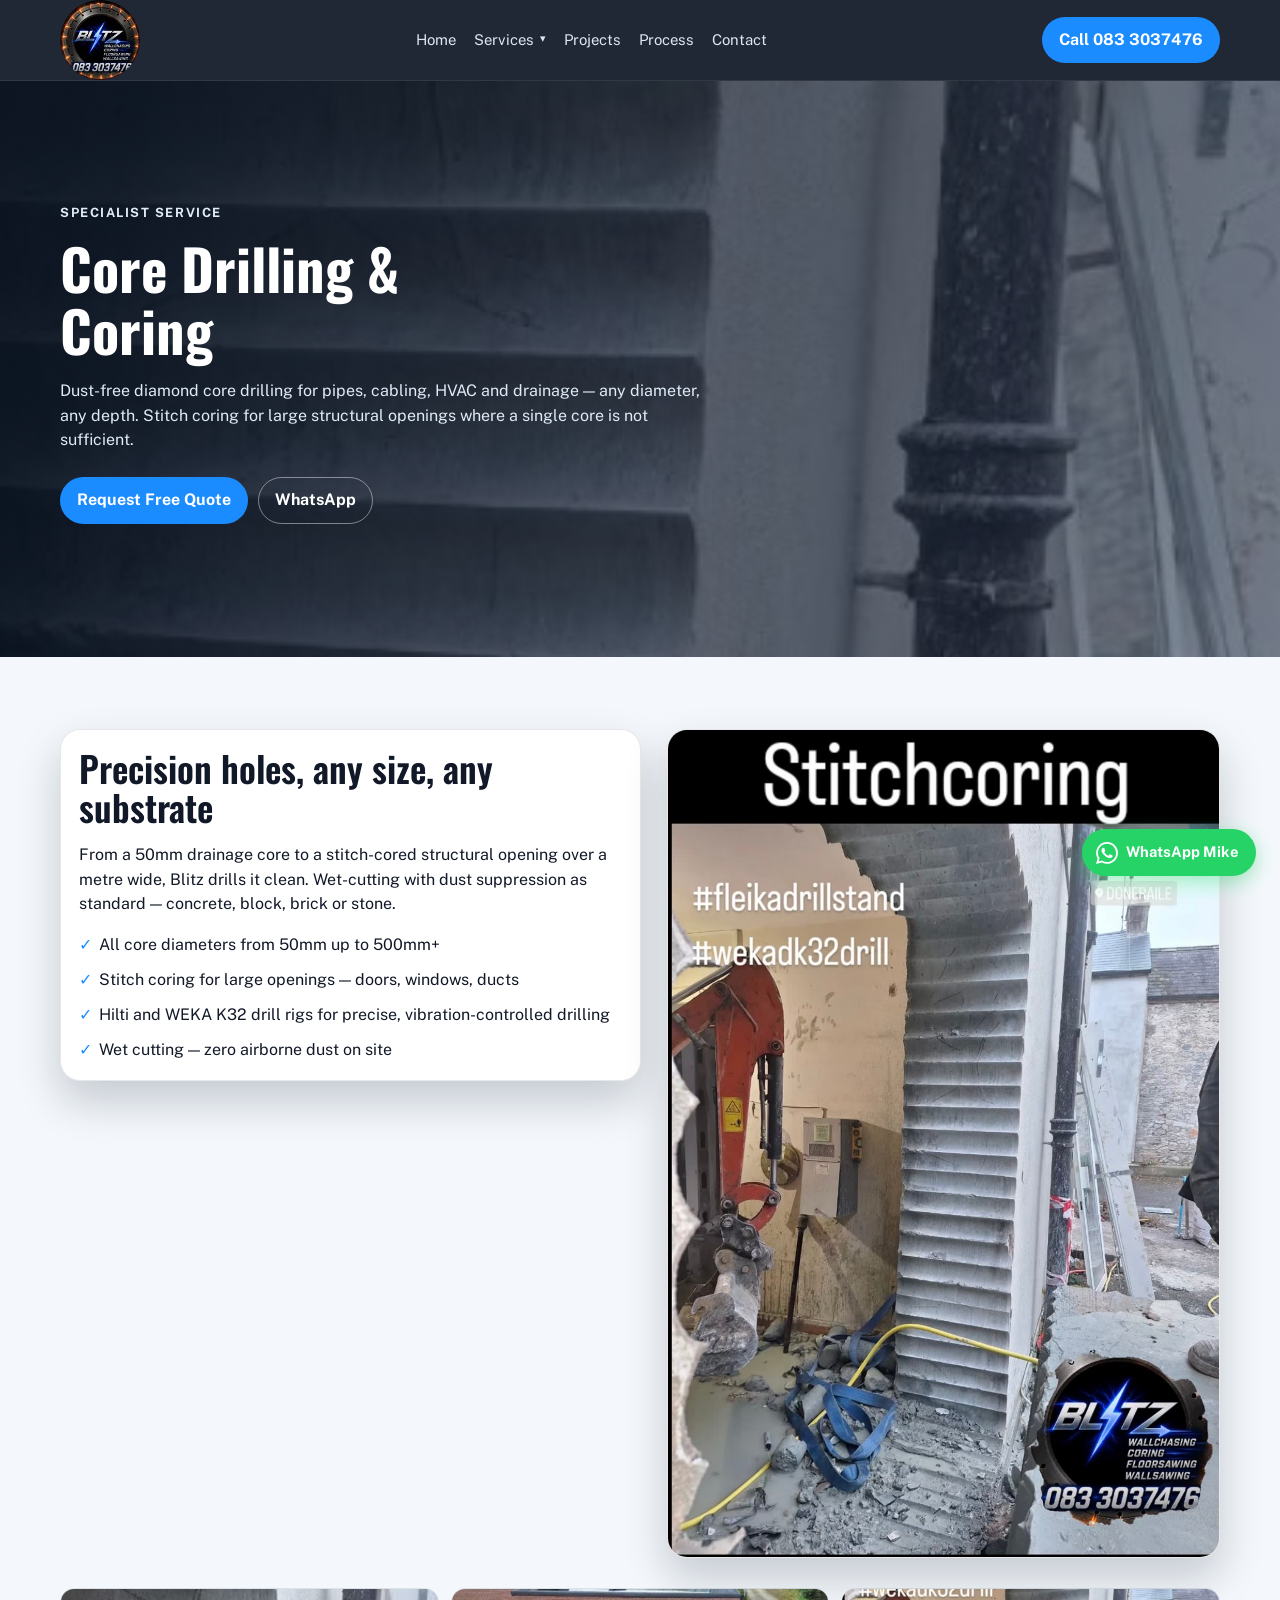
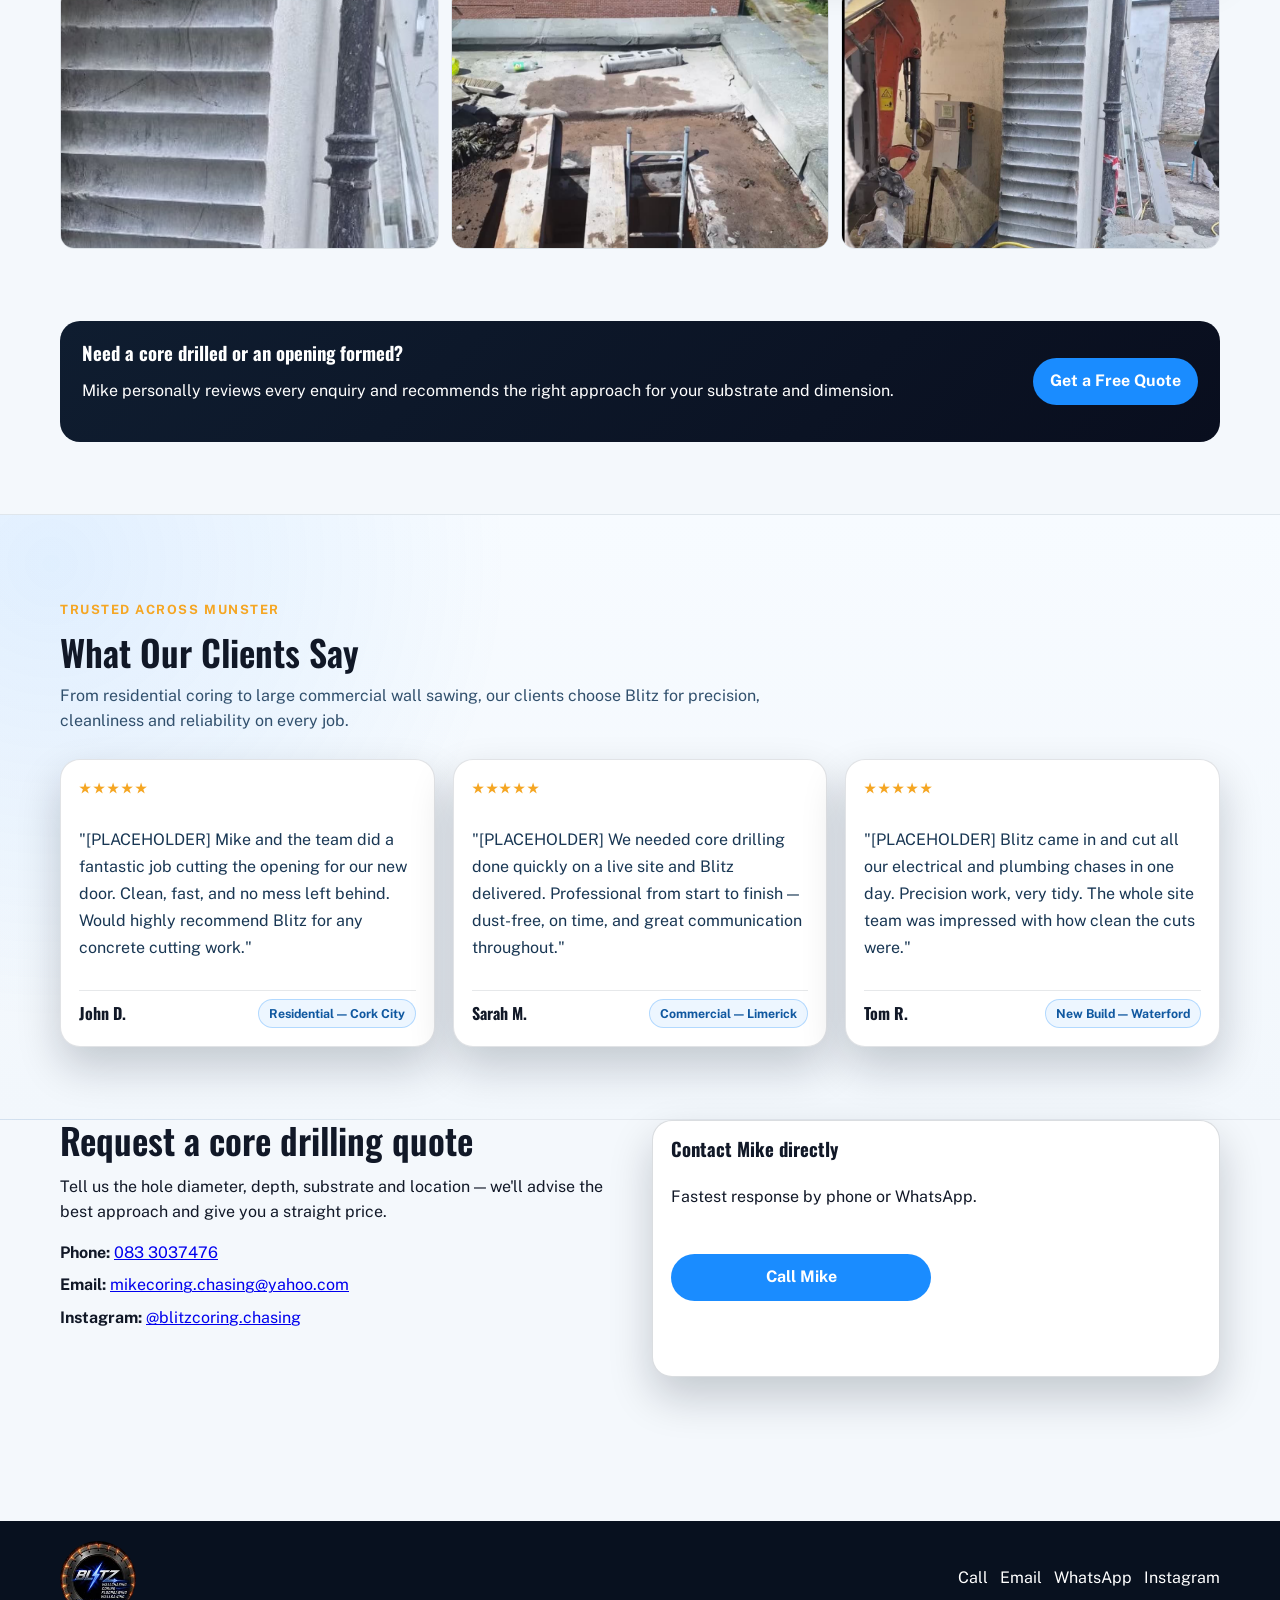
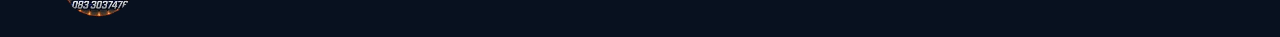
==== core-drilling.html @ 085ef165 "BlitzCutNCore — compressed media, no LFS - Removed 110 unused/DPH media files (both DPH videos, all " ====
<!doctype html>
<html lang="en">
<head>
  <meta charset="UTF-8">
  <meta name="viewport" content="width=device-width, initial-scale=1.0">
  <title>Core Drilling &amp; Coring | Blitz Cut n Core, Munster</title>
  <meta name="description" content="Dust-free diamond core drilling and stitch coring across Munster. Holes for pipes, cabling, HVAC and drainage — all diameters. Call Blitz: 083 3037476.">
  <meta name="theme-color" content="#111827">
  <link rel="preconnect" href="https://fonts.googleapis.com">
  <link rel="preconnect" href="https://fonts.gstatic.com" crossorigin>
  <link href="https://fonts.googleapis.com/css2?family=Oswald:wght@400;500;600;700&family=Public+Sans:wght@300;400;500;600;700&display=swap" rel="stylesheet">
  <link rel="icon" type="image/png" href="assets/media/blitz-favicon.png">
  <link rel="stylesheet" href="service-pages.css">
</head>
<body>
  <header class="site-header">
    <div class="container nav-wrap">
      <a class="brand" href="index.html" aria-label="Blitz Cut n Core home">
        <img class="brand-logo" src="assets/media/blitzlogo.jpg" alt="Blitz Cut n Core" loading="eager" decoding="async">
      </a>
      <nav class="desktop-nav" id="main-navigation" aria-label="Primary">
        <a href="index.html">Home</a>
        <div class="menu-group">
          <a class="menu-parent" href="core-drilling.html">Services</a>
          <div class="mega-menu" aria-label="Service links">
            <a class="active" href="core-drilling.html">Core Drilling &amp; Coring</a>
            <a href="wall-chasing.html">Wall Chasing</a>
            <a href="wall-sawing.html">Wall Sawing</a>
            <a href="floor-sawing.html">Floor Sawing</a>
            <a href="structural-openings.html">Structural &amp; Skylight Openings</a>
          </div>
        </div>
        <a href="index.html#projects">Projects</a>
        <a href="index.html#process">Process</a>
        <a href="index.html#contact">Contact</a>
      </nav>
      <a class="btn btn-solid" href="tel:+353833037476">Call 083 3037476</a>
      <div class="mobile-header-actions" aria-label="Mobile quick actions">
        <a class="mobile-icon-btn" href="tel:+353833037476" aria-label="Call Blitz">Call</a>
        <a class="mobile-icon-btn wa" href="https://wa.me/353833037476" target="_blank" rel="noopener" aria-label="WhatsApp Blitz">Chat</a>
        <a class="mobile-icon-btn" href="https://www.instagram.com/blitzcoring.chasing/" target="_blank" rel="noopener" aria-label="Instagram">Insta</a>
        <button class="mobile-icon-btn menu mobile-menu-toggle js-mobile-menu-toggle" type="button" aria-expanded="false" aria-controls="main-navigation">Menu</button>
      </div>
    </div>
  </header>

  <section class="hero">
    <img src="assets/media/blitz-coring-card.jpg" alt="Stitch coring — large opening cut through exterior concrete wall, Doneraile" loading="eager">
    <div class="container hero-content">
      <p class="eyebrow">Specialist Service</p>
      <h1>Core Drilling &amp; Coring</h1>
      <p>Dust-free diamond core drilling for pipes, cabling, HVAC and drainage — any diameter, any depth. Stitch coring for large structural openings where a single core is not sufficient.</p>
      <div class="hero-actions">
        <a class="btn btn-solid" href="index.html#contact">Request Free Quote</a>
        <a class="btn btn-ghost" href="https://wa.me/353833037476" target="_blank" rel="noopener">WhatsApp</a>
      </div>
    </div>
  </section>

  <main class="section">
    <div class="container two-col reveal">
      <article class="card">
        <div class="card-body">
          <h2>Precision holes, any size, any substrate</h2>
          <p>From a 50mm drainage core to a stitch-cored structural opening over a metre wide, Blitz drills it clean. Wet-cutting with dust suppression as standard — concrete, block, brick or stone.</p>
          <ul class="bullets">
            <li>All core diameters from 50mm up to 500mm+</li>
            <li>Stitch coring for large openings — doors, windows, ducts</li>
            <li>Hilti and WEKA K32 drill rigs for precise, vibration-controlled drilling</li>
            <li>Wet cutting — zero airborne dust on site</li>
          </ul>
        </div>
      </article>
      <article class="card">
        <img src="assets/media/blitz-job-0614.jpg" alt="Stitch-cored opening in a thick exterior wall — Doneraile, Co. Cork" loading="lazy">
      </article>
    </div>

    <div class="container gallery-grid reveal" style="margin-top:30px;">
      <img src="assets/media/blitz-coring-card.jpg" alt="Serrated concrete face of a stitch-cored structural opening">
      <img src="assets/media/blitz-job-0615.jpg" alt="Flat roof coring preparation — skylight opening project, Cork">
      <img src="assets/media/blitz-job-0614.jpg" alt="Full view of stitch-cored wall opening, Doneraile">
    </div>

    <div class="container section">
      <div class="quote-band reveal">
        <div>
          <h3>Need a core drilled or an opening formed?</h3>
          <p>Mike personally reviews every enquiry and recommends the right approach for your substrate and dimension.</p>
        </div>
        <a class="btn btn-solid" href="index.html#contact">Get a Free Quote</a>
      </div>
    </div>

    <section class="section service-contact" id="service-contact">
      <div class="container contact-panel reveal">
        <div>
          <h2>Request a core drilling quote</h2>
          <p>Tell us the hole diameter, depth, substrate and location — we'll advise the best approach and give you a straight price.</p>
          <ul class="contact-list">
            <li><strong>Phone:</strong> <a href="tel:+353833037476">083 3037476</a></li>
            <li><strong>Email:</strong> <a href="mailto:mikecoring.chasing@yahoo.com">mikecoring.chasing@yahoo.com</a></li>
            <li><strong>Instagram:</strong> <a href="https://www.instagram.com/blitzcoring.chasing/" target="_blank" rel="noopener">@blitzcoring.chasing</a></li>
          </ul>
        </div>
        <article class="contact-form" aria-label="Contact options">
          <h3>Contact Mike directly</h3>
          <p>Fastest response by phone or WhatsApp.</p>
          <div class="contact-actions">
            <a class="btn btn-solid" href="tel:+353833037476">Call Mike</a>
            <a class="btn btn-ghost" href="mailto:mikecoring.chasing@yahoo.com">Email Blitz</a>
            <a class="btn btn-ghost" href="https://wa.me/353833037476" target="_blank" rel="noopener">WhatsApp</a>
            <a class="btn btn-ghost" href="https://www.instagram.com/blitzcoring.chasing/" target="_blank" rel="noopener">Instagram</a>
          </div>
        </article>
      </div>
    </section>
  </main>

  <footer class="site-footer">
    <div class="container footer-wrap">
      <a class="footer-brand" href="index.html" aria-label="Blitz Cut n Core home">
        <img src="assets/media/blitzlogo.jpg" alt="Blitz Cut n Core" loading="lazy" decoding="async">
      </a>
      <div class="footer-links">
        <a href="tel:+353833037476">Call</a>
        <a href="mailto:mikecoring.chasing@yahoo.com">Email</a>
        <a href="https://wa.me/353833037476" target="_blank" rel="noopener">WhatsApp</a>
        <a href="https://www.instagram.com/blitzcoring.chasing/" target="_blank" rel="noopener">Instagram</a>
      </div>
    </div>
  </footer>

  <a class="whatsapp-float" href="https://wa.me/353833037476" target="_blank" rel="noopener" aria-label="WhatsApp Blitz Cut n Core">
    <svg xmlns="http://www.w3.org/2000/svg" viewBox="0 0 24 24" fill="currentColor" aria-hidden="true">
      <path d="M17.472 14.382c-.297-.149-1.758-.867-2.03-.967-.273-.099-.471-.148-.67.15-.197.297-.767.966-.94 1.164-.173.199-.347.223-.644.075-.297-.15-1.255-.463-2.39-1.475-.883-.788-1.48-1.761-1.653-2.059-.173-.297-.018-.458.13-.606.134-.133.298-.347.446-.52.149-.174.198-.298.298-.497.099-.198.05-.371-.025-.52-.075-.149-.669-1.612-.916-2.207-.242-.579-.487-.5-.669-.51-.173-.008-.371-.01-.57-.01-.198 0-.52.074-.792.372-.272.297-1.04 1.016-1.04 2.479 0 1.462 1.065 2.875 1.213 3.074.149.198 2.096 3.2 5.077 4.487.709.306 1.262.489 1.694.625.712.227 1.36.195 1.871.118.571-.085 1.758-.719 2.006-1.413.248-.694.248-1.289.173-1.413-.074-.124-.272-.198-.57-.347m-5.421 7.403h-.004a9.87 9.87 0 01-5.031-1.378l-.361-.214-3.741.982.998-3.648-.235-.374a9.86 9.86 0 01-1.51-5.26c.001-5.45 4.436-9.884 9.888-9.884 2.64 0 5.122 1.03 6.988 2.898a9.825 9.825 0 012.893 6.994c-.003 5.45-4.437 9.884-9.885 9.884m8.413-18.297A11.815 11.815 0 0012.05 0C5.495 0 .16 5.335.157 11.892c0 2.096.547 4.142 1.588 5.945L.057 24l6.305-1.654a11.882 11.882 0 005.683 1.448h.005c6.554 0 11.89-5.335 11.893-11.893a11.821 11.821 0 00-3.48-8.413z"/>
    </svg>
    <span class="wa-label">WhatsApp Mike</span>
  </a>

  <script src="script.js" defer></script>
</body>
</html>
---- service-pages.css ----
:root {
  --navy-950: #09111e;
  --navy-900: #111827;
  --navy-800: #1a2535;
  --slate-100: #edf2f7;
  --slate-300: #b9c7d6;
  --white:  #ffffff;
  --blue:   #1a8cff;
  --gold:   #f5a623;
  --orange: #1a8cff;
  --radius-lg: 20px;
  --radius-md: 14px;
  --maxw: 1160px;
  --shadow: 0 20px 44px rgba(7, 17, 30, 0.2);
}

* { box-sizing: border-box; }
html, body { margin: 0; padding: 0; }

body {
  font-family: "Public Sans", "Segoe UI", sans-serif;
  background: #f4f8fc;
  color: var(--navy-900);
  line-height: 1.55;
}

img, video { max-width: 100%; display: block; }

.container { width: min(var(--maxw), 92vw); margin: 0 auto; }

/* ── Header ──────────────────────────────────────── */
.site-header {
  position: sticky;
  top: 0;
  z-index: 50;
  backdrop-filter: blur(8px);
  background: rgba(8, 17, 31, 0.9);
  border-bottom: 1px solid rgba(255, 255, 255, 0.08);
}

.nav-wrap { min-height: 76px; display: flex; align-items: center; justify-content: space-between; gap: 16px; }

.brand { display: inline-flex; align-items: center; text-decoration: none; color: var(--white); font-weight: 700; }

.brand-logo { width: clamp(60px, 8vw, 80px); height: auto; display: block; border-radius: 50%; }

.desktop-nav { display: flex; gap: 18px; }
.menu-group { position: relative; }
.menu-parent { display: inline-flex; align-items: center; gap: 6px; }
.menu-parent::after { content: "\25BE"; font-size: 0.7rem; color: #dce7f2; }

.mega-menu {
  position: absolute;
  top: calc(100% + 10px);
  left: 0;
  width: min(410px, 70vw);
  background: rgba(8, 17, 31, 0.98);
  border: 1px solid rgba(255, 255, 255, 0.16);
  border-radius: 14px;
  box-shadow: 0 18px 34px rgba(2, 7, 14, 0.4);
  padding: 10px;
  display: grid;
  gap: 6px;
  opacity: 0;
  visibility: hidden;
  transform: translateY(8px);
  transition: opacity 0.2s ease, transform 0.2s ease;
}
.mega-menu a { display: block; padding: 8px 10px; border-radius: 8px; }
.mega-menu a:hover, .mega-menu a.active { background: rgba(255, 255, 255, 0.12); }
.menu-group:hover .mega-menu, .menu-group:focus-within .mega-menu {
  opacity: 1; visibility: visible; transform: translateY(0);
}
.desktop-nav a { color: #dce7f2; text-decoration: none; font-size: 0.93rem; }
.desktop-nav a:hover, .desktop-nav a.active { color: #fff; }

/* ── Buttons ─────────────────────────────────────── */
.btn {
  border-radius: 999px;
  padding: 10px 16px;
  border: 1px solid transparent;
  text-decoration: none;
  font-weight: 700;
  display: inline-flex;
  align-items: center;
  justify-content: center;
  transition: transform 0.2s ease, background 0.2s ease;
}
.btn:hover { transform: translateY(-1px); }
.btn-solid { background: var(--blue); color: #fff; }
.btn-solid:hover { background: #1070d0; }
.btn-ghost { border-color: rgba(255, 255, 255, 0.44); color: #fff; }
.btn-ghost:hover { background: rgba(255, 255, 255, 0.12); }

/* ── Service hero ────────────────────────────────── */
.hero {
  position: relative;
  min-height: 64vh;
  overflow: hidden;
}
.hero img {
  position: absolute;
  inset: 0;
  width: 100%;
  height: 100%;
  object-fit: cover;
  object-position: center;
}
.hero::after {
  content: "";
  position: absolute;
  inset: 0;
  background: linear-gradient(105deg, rgba(8, 17, 31, 0.92) 10%, rgba(8, 17, 31, 0.65) 52%, rgba(8, 17, 31, 0.45) 100%);
}
.hero-content {
  position: relative;
  z-index: 1;
  color: #fff;
  padding: 104px 0 70px;
}

/* ── Typography ──────────────────────────────────── */
.eyebrow {
  text-transform: uppercase;
  letter-spacing: 0.12em;
  color: var(--gold);
  font-size: 0.8rem;
  font-weight: 700;
}

h1, h2, h3 { font-family: "Oswald", sans-serif; margin: 0; line-height: 1.10; }
h1 { margin-top: 14px; font-size: clamp(2rem, 4.4vw, 3.8rem); max-width: 14ch; font-weight: 700; }
h2 { font-size: clamp(1.5rem, 2.8vw, 2.6rem); font-weight: 600; }

.hero p { max-width: 64ch; margin-top: 18px; color: #dfebf7; }
.hero-actions { margin-top: 24px; display: flex; gap: 10px; flex-wrap: wrap; }

/* ── Sections ────────────────────────────────────── */
.section { padding: 72px 0; }

.two-col { display: grid; grid-template-columns: 1.05fr 1fr; gap: 26px; align-items: start; }

.card {
  background: #fff;
  border: 1px solid rgba(11, 29, 51, 0.1);
  border-radius: var(--radius-lg);
  box-shadow: var(--shadow);
  overflow: hidden;
}
.card-body { padding: 18px; }

.bullets { list-style: none; padding: 0; margin: 16px 0 0; display: grid; gap: 10px; }
.bullets li { position: relative; padding-left: 20px; }
.bullets li::before { content: "\2713"; color: var(--blue); position: absolute; left: 0; }

.gallery-grid { margin-top: 20px; display: grid; grid-template-columns: repeat(3, 1fr); gap: 12px; }
.gallery-grid img {
  width: 100%;
  aspect-ratio: 16 / 11;
  object-fit: cover;
  object-position: center;
  border-radius: var(--radius-md);
  border: 1px solid rgba(11, 29, 51, 0.1);
}

/* ── Quote band ──────────────────────────────────── */
.quote-band {
  background: linear-gradient(135deg, #0f1d30, #090e1e);
  color: #fff;
  border-radius: var(--radius-lg);
  padding: 22px;
  display: flex;
  justify-content: space-between;
  align-items: center;
  gap: 16px;
}

/* ── Service testimonials (injected by JS) ─────────── */
.service-testimonials {
  background:
    radial-gradient(circle at 4% 8%, rgba(26, 140, 255, 0.10), transparent 34%),
    linear-gradient(180deg, #f7fbff 0%, #f2f7fc 100%);
  border-top: 1px solid rgba(11, 29, 51, 0.08);
  border-bottom: 1px solid rgba(11, 29, 51, 0.08);
}
.service-testimonials-intro { max-width: 78ch; margin-top: 12px; color: #31506d; }
.service-testimonials-grid {
  margin-top: 26px;
  display: grid;
  grid-template-columns: repeat(3, minmax(0, 1fr));
  gap: 18px;
}
.service-testimonial-card {
  background: #fff;
  border: 1px solid rgba(11, 29, 51, 0.12);
  border-radius: var(--radius-lg);
  box-shadow: var(--shadow);
  padding: 18px;
  display: grid;
  gap: 12px;
  min-height: 100%;
  transition: transform 0.22s ease, box-shadow 0.22s ease, border-color 0.22s ease;
}
.service-testimonial-card:hover {
  transform: translateY(-4px);
  box-shadow: 0 24px 40px rgba(8, 17, 31, 0.14);
  border-color: rgba(26, 140, 255, 0.38);
}
.service-rating { color: var(--gold); letter-spacing: 0.14em; font-size: 0.84rem; font-weight: 700; }
.service-testimonial-text { color: #183653; line-height: 1.68; }
.service-testimonial-meta {
  margin-top: auto;
  padding-top: 8px;
  border-top: 1px solid rgba(11, 29, 51, 0.1);
  display: flex;
  align-items: center;
  justify-content: space-between;
  gap: 10px;
  flex-wrap: wrap;
}
.service-testimonial-meta strong { font-family: "Oswald", sans-serif; font-size: 1rem; }
.service-testimonial-meta span {
  display: inline-flex;
  align-items: center;
  border-radius: 999px;
  padding: 4px 10px;
  background: rgba(26, 140, 255, 0.08);
  border: 1px solid rgba(26, 140, 255, 0.28);
  color: #1058a0;
  font-size: 0.77rem;
  font-weight: 700;
}

/* ── Contact panel ───────────────────────────────── */
.service-contact { padding-top: 0; }
.contact-panel { display: grid; grid-template-columns: 1fr 1fr; gap: 24px; }
.contact-list { list-style: none; padding: 0; margin: 16px 0 0; display: grid; gap: 8px; }
.contact-actions { margin-top: 18px; display: grid; grid-template-columns: repeat(2, minmax(0, 1fr)); gap: 10px; }
.contact-actions .btn { width: 100%; }
.contact-form {
  background: #fff;
  border: 1px solid rgba(11, 29, 51, 0.15);
  border-radius: var(--radius-lg);
  box-shadow: var(--shadow);
  padding: 18px;
  display: grid;
  gap: 10px;
}
.contact-form label { font-weight: 600; font-size: 0.92rem; }
.contact-form input, .contact-form select, .contact-form textarea {
  border: 1px solid rgba(11, 29, 51, 0.25);
  border-radius: 10px;
  padding: 10px 12px;
  font: inherit;
}
.contact-form input:focus, .contact-form select:focus, .contact-form textarea:focus {
  outline: 2px solid rgba(26, 140, 255, 0.45);
  border-color: var(--blue);
}
.upload-note, .form-note { font-size: 0.9rem; color: #31506d; }

/* ── Footer ───────────────────────────────────────── */
.site-footer { background: #08111f; color: #d6e0ea; padding: 20px 0; }
.footer-wrap { display: flex; justify-content: space-between; gap: 12px; }
.footer-wrap a { color: #fff; text-decoration: none; }
.footer-brand { display: inline-flex; align-items: center; }
.footer-brand img { width: clamp(56px, 7vw, 76px); height: auto; display: block; border-radius: 50%; }
.footer-links { display: flex; flex-wrap: wrap; align-items: center; gap: 12px; }
.footer-links a:hover { color: var(--gold); }

/* ── Floating WhatsApp ────────────────────────────── */
.whatsapp-float {
  position: fixed;
  bottom: 24px;
  right: 24px;
  z-index: 100;
  background: #25D366;
  color: #fff;
  border-radius: 999px;
  padding: 12px 18px 12px 14px;
  display: inline-flex;
  align-items: center;
  gap: 8px;
  text-decoration: none;
  font-weight: 700;
  font-size: 0.92rem;
  box-shadow: 0 6px 20px rgba(37, 211, 102, 0.4);
  transition: transform 0.22s ease, box-shadow 0.22s ease;
}
.whatsapp-float:hover { transform: translateY(-2px); box-shadow: 0 10px 26px rgba(37, 211, 102, 0.5); }
.whatsapp-float svg { width: 22px; height: 22px; flex-shrink: 0; }

/* ── Mobile header ────────────────────────────────── */
.mobile-sticky { display: none; }
.mobile-header-actions { display: none; margin-left: auto; align-items: center; gap: 6px; }
.mobile-icon-btn {
  min-width: 46px; min-height: 44px; border-radius: 999px;
  border: 1px solid rgba(255,255,255,0.28); background: rgba(255,255,255,0.08);
  color: #fff; text-decoration: none; font-weight: 700; font-size: 0.72rem;
  display: inline-flex; align-items: center; justify-content: center; padding: 0 8px;
}
.mobile-icon-btn.wa { background: #25D366; border-color: #25D366; }
.mobile-menu-toggle { cursor: pointer; }
.mobile-menu-toggle[aria-expanded="true"] { background: rgba(255,255,255,0.2); }
.mobile-icon-btn.menu { min-width: 54px; }
.mobile-icon-btn:hover { background: rgba(255,255,255,0.16); }
.mobile-icon-btn.wa:hover { background: #1cb858; border-color: #1cb858; }

.site-header .desktop-nav { transition: opacity 0.2s ease; }
.nav-wrap.menu-open .desktop-nav { opacity: 1; visibility: visible; }
.mobile-sticky a { color: #fff; }

/* ── Reveal ───────────────────────────────────────── */
.reveal { opacity: 0; transform: translateY(20px); transition: opacity 0.55s ease, transform 0.55s ease; }
.reveal.visible { opacity: 1; transform: translateY(0); }

/* ── Responsive ───────────────────────────────────── */
@media (max-width: 960px) {
  .nav-wrap > .btn { display: none; }
  .nav-wrap { min-height: 80px; gap: 10px; }
  .brand-logo { width: min(14vw, 64px); }
  .mobile-header-actions { display: inline-flex; }

  .desktop-nav {
    display: none;
    position: absolute;
    top: calc(100% + 10px); left: 4vw; right: 4vw;
    background: rgba(8, 17, 31, 0.98);
    border: 1px solid rgba(255,255,255,0.18);
    border-radius: 14px;
    box-shadow: 0 18px 30px rgba(2,7,14,0.42);
    padding: 10px; z-index: 70;
    flex-direction: column; align-items: stretch; gap: 8px;
    opacity: 0; visibility: hidden;
  }
  .nav-wrap.menu-open .desktop-nav { display: flex; }
  .desktop-nav .menu-group { display: grid; gap: 8px; }
  .desktop-nav .mega-menu {
    position: static; opacity: 1; visibility: visible; transform: none;
    width: 100%; box-shadow: none; border-radius: 10px; border-color: rgba(255,255,255,0.12);
  }
  .desktop-nav .menu-parent::after { content: ""; }

  .two-col, .contact-panel, .gallery-grid { grid-template-columns: 1fr; }
  .service-testimonials-grid { grid-template-columns: 1fr; }
  .contact-actions { grid-template-columns: 1fr; }
  .footer-wrap { flex-direction: column; align-items: flex-start; }

  .whatsapp-float { padding: 14px; border-radius: 50%; }
  .whatsapp-float .wa-label { display: none; }
}
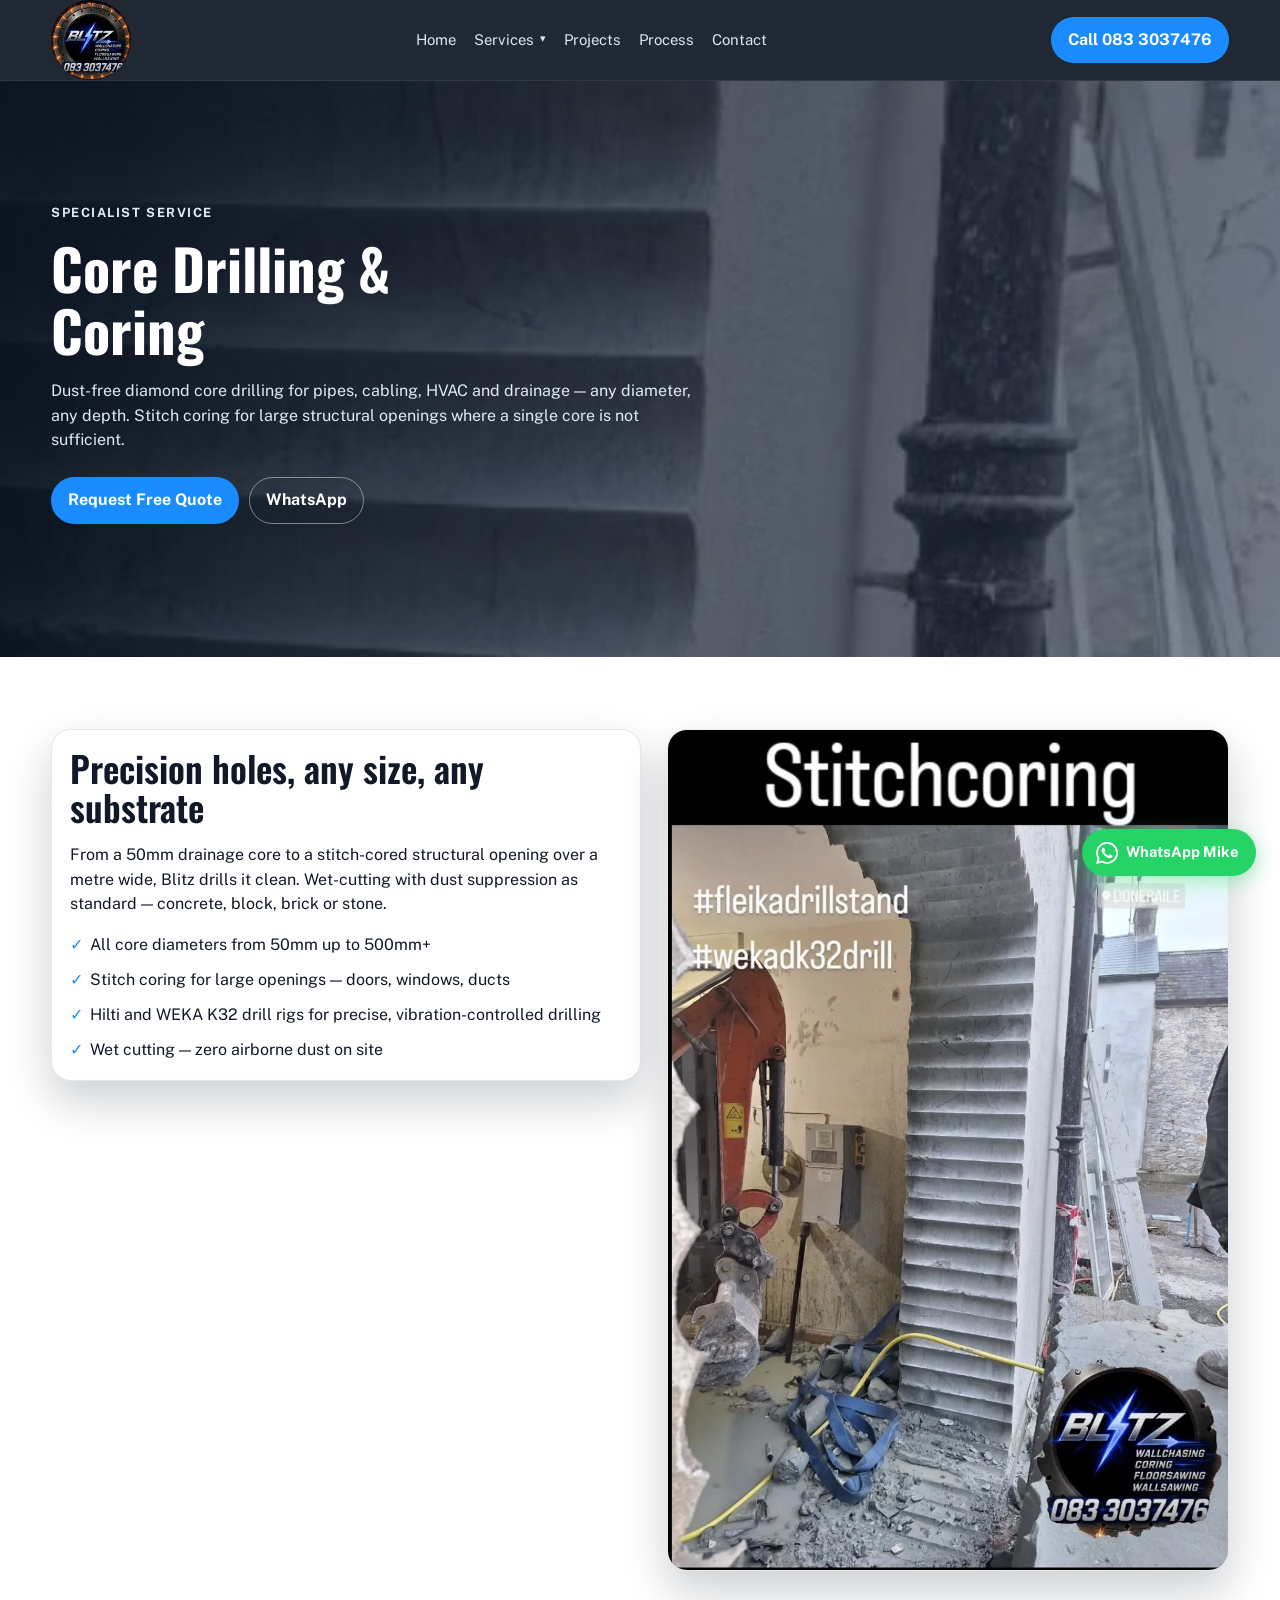
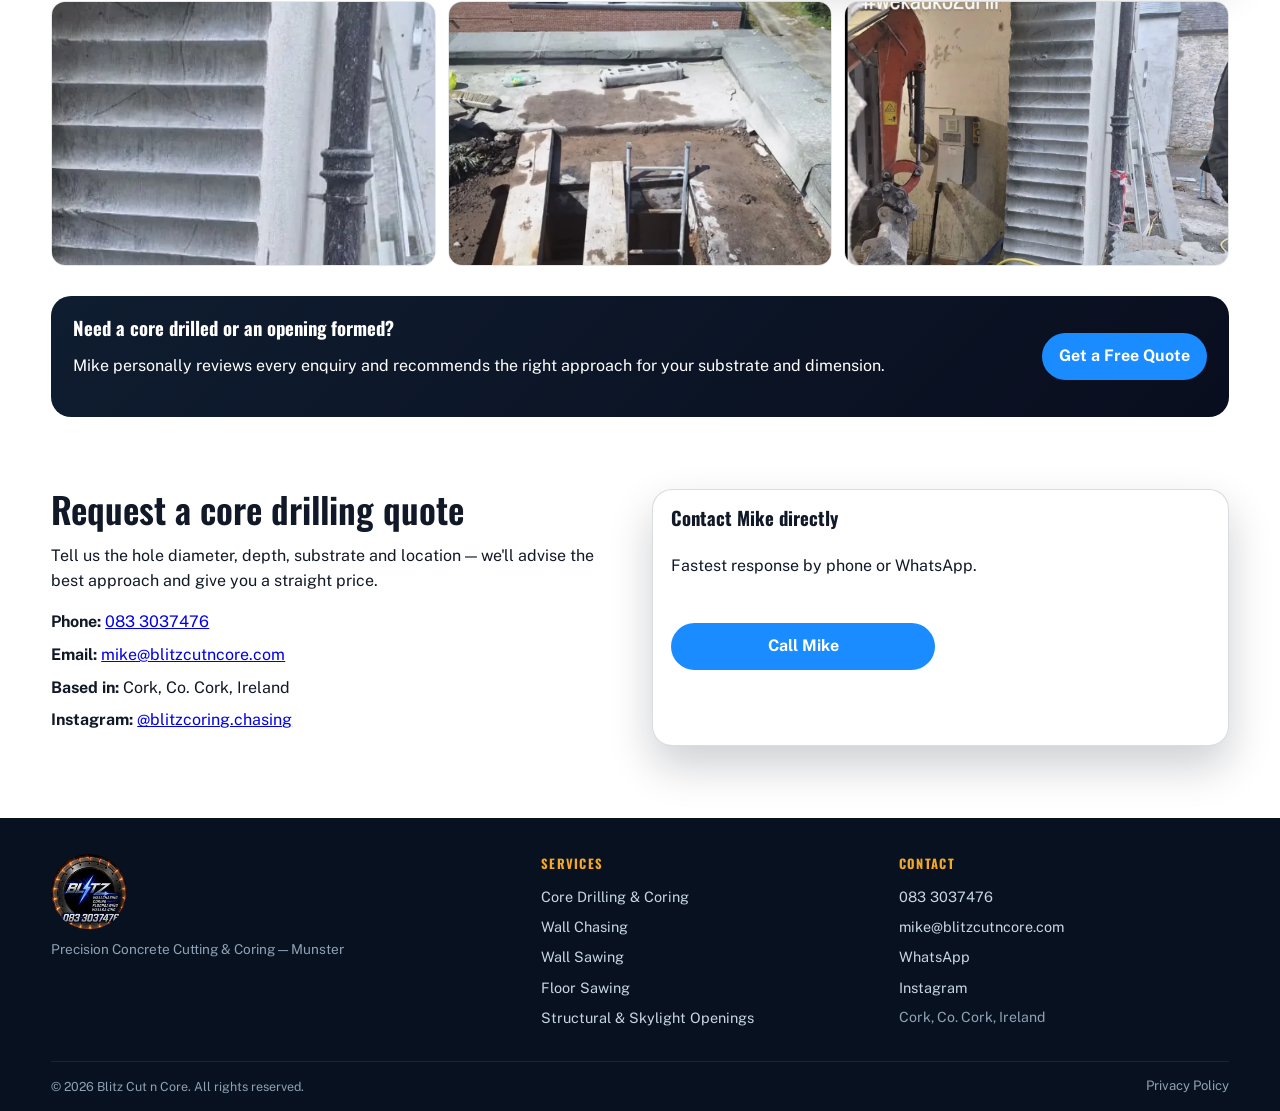
==== commit 1acf02a4: "BlitzCutNCore — full audit fixes (25 items) SEO: sitemap.xml, robots.txt, canonical tags on all page" ====
--- a/core-drilling.html
+++ b/core-drilling.html
@@ -6,11 +6,63 @@
   <title>Core Drilling &amp; Coring | Blitz Cut n Core, Munster</title>
   <meta name="description" content="Dust-free diamond core drilling and stitch coring across Munster. Holes for pipes, cabling, HVAC and drainage — all diameters. Call Blitz: 083 3037476.">
   <meta name="theme-color" content="#111827">
+  <link rel="canonical" href="https://blitzcutncore.com/core-drilling.html">
+  <meta property="og:title" content="Core Drilling &amp; Coring | Blitz Cut n Core, Munster">
+  <meta property="og:description" content="Dust-free diamond core drilling and stitch coring across Munster. Holes for pipes, cabling, HVAC and drainage — all diameters. Call Blitz: 083 3037476.">
+  <meta property="og:image" content="https://blitzcutncore.com/assets/media/blitz-coring-card.jpg">
+  <meta property="og:image:width" content="1200">
+  <meta property="og:image:height" content="630">
+  <meta property="og:url" content="https://blitzcutncore.com/core-drilling.html">
+  <meta property="og:type" content="website">
+  <meta name="twitter:card" content="summary_large_image">
   <link rel="preconnect" href="https://fonts.googleapis.com">
   <link rel="preconnect" href="https://fonts.gstatic.com" crossorigin>
   <link href="https://fonts.googleapis.com/css2?family=Oswald:wght@400;500;600;700&family=Public+Sans:wght@300;400;500;600;700&display=swap" rel="stylesheet">
   <link rel="icon" type="image/png" href="assets/media/blitz-favicon.png">
   <link rel="stylesheet" href="service-pages.css">
+
+  <script type="application/ld+json">
+  [
+    {
+      "@context": "https://schema.org",
+      "@type": "Service",
+      "name": "Core Drilling & Coring",
+      "description": "Dust-free diamond core drilling and stitch coring for pipes, cabling, HVAC and drainage across Munster. All diameters, all substrates.",
+      "provider": {
+        "@type": "LocalBusiness",
+        "name": "Blitz Cut n Core",
+        "url": "https://blitzcutncore.com",
+        "telephone": "+353833037476",
+        "address": {
+          "@type": "PostalAddress",
+          "addressLocality": "Cork",
+          "addressRegion": "Co. Cork",
+          "addressCountry": "IE"
+        }
+      },
+      "areaServed": ["Cork", "Limerick", "Kerry", "Waterford", "Tipperary", "Clare", "Munster"],
+      "url": "https://blitzcutncore.com/core-drilling.html"
+    },
+    {
+      "@context": "https://schema.org",
+      "@type": "BreadcrumbList",
+      "itemListElement": [
+        {
+          "@type": "ListItem",
+          "position": 1,
+          "name": "Home",
+          "item": "https://blitzcutncore.com/"
+        },
+        {
+          "@type": "ListItem",
+          "position": 2,
+          "name": "Core Drilling & Coring",
+          "item": "https://blitzcutncore.com/core-drilling.html"
+        }
+      ]
+    }
+  ]
+  </script>
 </head>
 <body>
   <header class="site-header">
@@ -44,53 +96,70 @@
     </div>
   </header>
 
-  <section class="hero">
-    <img src="assets/media/blitz-coring-card.jpg" alt="Stitch coring — large opening cut through exterior concrete wall, Doneraile" loading="eager">
-    <div class="container hero-content">
-      <p class="eyebrow">Specialist Service</p>
-      <h1>Core Drilling &amp; Coring</h1>
-      <p>Dust-free diamond core drilling for pipes, cabling, HVAC and drainage — any diameter, any depth. Stitch coring for large structural openings where a single core is not sufficient.</p>
-      <div class="hero-actions">
-        <a class="btn btn-solid" href="index.html#contact">Request Free Quote</a>
-        <a class="btn btn-ghost" href="https://wa.me/353833037476" target="_blank" rel="noopener">WhatsApp</a>
-      </div>
-    </div>
-  </section>
-
-  <main class="section">
-    <div class="container two-col reveal">
-      <article class="card">
-        <div class="card-body">
-          <h2>Precision holes, any size, any substrate</h2>
-          <p>From a 50mm drainage core to a stitch-cored structural opening over a metre wide, Blitz drills it clean. Wet-cutting with dust suppression as standard — concrete, block, brick or stone.</p>
-          <ul class="bullets">
-            <li>All core diameters from 50mm up to 500mm+</li>
-            <li>Stitch coring for large openings — doors, windows, ducts</li>
-            <li>Hilti and WEKA K32 drill rigs for precise, vibration-controlled drilling</li>
-            <li>Wet cutting — zero airborne dust on site</li>
-          </ul>
-        </div>
-      </article>
-      <article class="card">
-        <img src="assets/media/blitz-job-0614.jpg" alt="Stitch-cored opening in a thick exterior wall — Doneraile, Co. Cork" loading="lazy">
-      </article>
-    </div>
-
-    <div class="container gallery-grid reveal" style="margin-top:30px;">
-      <img src="assets/media/blitz-coring-card.jpg" alt="Serrated concrete face of a stitch-cored structural opening">
-      <img src="assets/media/blitz-job-0615.jpg" alt="Flat roof coring preparation — skylight opening project, Cork">
-      <img src="assets/media/blitz-job-0614.jpg" alt="Full view of stitch-cored wall opening, Doneraile">
-    </div>
-
-    <div class="container section">
-      <div class="quote-band reveal">
-        <div>
-          <h3>Need a core drilled or an opening formed?</h3>
-          <p>Mike personally reviews every enquiry and recommends the right approach for your substrate and dimension.</p>
-        </div>
-        <a class="btn btn-solid" href="index.html#contact">Get a Free Quote</a>
-      </div>
-    </div>
+  <main>
+    <section class="hero">
+      <picture>
+        <source srcset="assets/media/blitz-coring-card.webp" type="image/webp">
+        <img src="assets/media/blitz-coring-card.jpg" alt="Stitch coring — large opening cut through exterior concrete wall, Doneraile" loading="eager">
+      </picture>
+      <div class="container hero-content">
+        <p class="eyebrow">Specialist Service</p>
+        <h1>Core Drilling &amp; Coring</h1>
+        <p>Dust-free diamond core drilling for pipes, cabling, HVAC and drainage — any diameter, any depth. Stitch coring for large structural openings where a single core is not sufficient.</p>
+        <div class="hero-actions">
+          <a class="btn btn-solid" href="index.html#contact">Request Free Quote</a>
+          <a class="btn btn-ghost" href="https://wa.me/353833037476" target="_blank" rel="noopener">WhatsApp</a>
+        </div>
+      </div>
+    </section>
+
+    <section class="section">
+      <div class="container two-col reveal">
+        <article class="card">
+          <div class="card-body">
+            <h2>Precision holes, any size, any substrate</h2>
+            <p>From a 50mm drainage core to a stitch-cored structural opening over a metre wide, Blitz drills it clean. Wet-cutting with dust suppression as standard — concrete, block, brick or stone.</p>
+            <ul class="bullets">
+              <li>All core diameters from 50mm up to 500mm+</li>
+              <li>Stitch coring for large openings — doors, windows, ducts</li>
+              <li>Hilti and WEKA K32 drill rigs for precise, vibration-controlled drilling</li>
+              <li>Wet cutting — zero airborne dust on site</li>
+            </ul>
+          </div>
+        </article>
+        <article class="card">
+          <picture>
+            <source srcset="assets/media/blitz-job-0614.webp" type="image/webp">
+            <img src="assets/media/blitz-job-0614.jpg" alt="Stitch-cored opening in a thick exterior wall — Doneraile, Co. Cork" loading="lazy">
+          </picture>
+        </article>
+      </div>
+
+      <div class="container gallery-grid reveal" style="margin-top:30px;">
+        <picture>
+          <source srcset="assets/media/blitz-coring-card.webp" type="image/webp">
+          <img src="assets/media/blitz-coring-card.jpg" alt="Serrated concrete face of a stitch-cored structural opening">
+        </picture>
+        <picture>
+          <source srcset="assets/media/blitz-job-0615.webp" type="image/webp">
+          <img src="assets/media/blitz-job-0615.jpg" alt="Flat roof coring preparation — skylight opening project, Cork">
+        </picture>
+        <picture>
+          <source srcset="assets/media/blitz-job-0614.webp" type="image/webp">
+          <img src="assets/media/blitz-job-0614.jpg" alt="Full view of stitch-cored wall opening, Doneraile">
+        </picture>
+      </div>
+
+      <div class="container" style="margin-top:30px;">
+        <div class="quote-band reveal">
+          <div>
+            <h3>Need a core drilled or an opening formed?</h3>
+            <p>Mike personally reviews every enquiry and recommends the right approach for your substrate and dimension.</p>
+          </div>
+          <a class="btn btn-solid" href="index.html#contact">Get a Free Quote</a>
+        </div>
+      </div>
+    </section>
 
     <section class="section service-contact" id="service-contact">
       <div class="container contact-panel reveal">
@@ -99,7 +168,8 @@
           <p>Tell us the hole diameter, depth, substrate and location — we'll advise the best approach and give you a straight price.</p>
           <ul class="contact-list">
             <li><strong>Phone:</strong> <a href="tel:+353833037476">083 3037476</a></li>
-            <li><strong>Email:</strong> <a href="mailto:mikecoring.chasing@yahoo.com">mikecoring.chasing@yahoo.com</a></li>
+            <li><strong>Email:</strong> <a href="mailto:mike@blitzcutncore.com">mike@blitzcutncore.com</a></li>
+            <li><strong>Based in:</strong> Cork, Co. Cork, Ireland</li>
             <li><strong>Instagram:</strong> <a href="https://www.instagram.com/blitzcoring.chasing/" target="_blank" rel="noopener">@blitzcoring.chasing</a></li>
           </ul>
         </div>
@@ -108,7 +178,7 @@
           <p>Fastest response by phone or WhatsApp.</p>
           <div class="contact-actions">
             <a class="btn btn-solid" href="tel:+353833037476">Call Mike</a>
-            <a class="btn btn-ghost" href="mailto:mikecoring.chasing@yahoo.com">Email Blitz</a>
+            <a class="btn btn-ghost" href="mailto:mike@blitzcutncore.com">Email Blitz</a>
             <a class="btn btn-ghost" href="https://wa.me/353833037476" target="_blank" rel="noopener">WhatsApp</a>
             <a class="btn btn-ghost" href="https://www.instagram.com/blitzcoring.chasing/" target="_blank" rel="noopener">Instagram</a>
           </div>
@@ -118,16 +188,33 @@
   </main>
 
   <footer class="site-footer">
-    <div class="container footer-wrap">
-      <a class="footer-brand" href="index.html" aria-label="Blitz Cut n Core home">
-        <img src="assets/media/blitzlogo.jpg" alt="Blitz Cut n Core" loading="lazy" decoding="async">
-      </a>
-      <div class="footer-links">
-        <a href="tel:+353833037476">Call</a>
-        <a href="mailto:mikecoring.chasing@yahoo.com">Email</a>
+    <div class="container footer-inner">
+      <div class="footer-brand-col">
+        <a class="footer-brand" href="index.html" aria-label="Blitz Cut n Core home">
+          <img src="assets/media/blitzlogo.jpg" alt="Blitz Cut n Core" loading="lazy" decoding="async">
+        </a>
+        <p class="footer-tagline">Precision Concrete Cutting &amp; Coring — Munster</p>
+      </div>
+      <div class="footer-services-col">
+        <p class="footer-col-heading">Services</p>
+        <a href="core-drilling.html">Core Drilling &amp; Coring</a>
+        <a href="wall-chasing.html">Wall Chasing</a>
+        <a href="wall-sawing.html">Wall Sawing</a>
+        <a href="floor-sawing.html">Floor Sawing</a>
+        <a href="structural-openings.html">Structural &amp; Skylight Openings</a>
+      </div>
+      <div class="footer-contact-col">
+        <p class="footer-col-heading">Contact</p>
+        <a href="tel:+353833037476">083 3037476</a>
+        <a href="mailto:mike@blitzcutncore.com">mike@blitzcutncore.com</a>
         <a href="https://wa.me/353833037476" target="_blank" rel="noopener">WhatsApp</a>
         <a href="https://www.instagram.com/blitzcoring.chasing/" target="_blank" rel="noopener">Instagram</a>
-      </div>
+        <span class="footer-address">Cork, Co. Cork, Ireland</span>
+      </div>
+    </div>
+    <div class="container footer-bottom">
+      <p>&copy; 2026 Blitz Cut n Core. All rights reserved.</p>
+      <a href="privacy.html">Privacy Policy</a>
     </div>
   </footer>
 
--- a/service-pages.css
+++ b/service-pages.css
@@ -7,10 +7,9 @@
   --white:  #ffffff;
   --blue:   #1a8cff;
   --gold:   #f5a623;
-  --orange: #1a8cff;
   --radius-lg: 20px;
   --radius-md: 14px;
-  --maxw: 1160px;
+  --maxw: 1180px;
   --shadow: 0 20px 44px rgba(7, 17, 30, 0.2);
 }
 
@@ -19,7 +18,7 @@
 
 body {
   font-family: "Public Sans", "Segoe UI", sans-serif;
-  background: #f4f8fc;
+  background: #f7fafc;
   color: var(--navy-900);
   line-height: 1.55;
 }
@@ -42,7 +41,13 @@
 
 .brand { display: inline-flex; align-items: center; text-decoration: none; color: var(--white); font-weight: 700; }
 
-.brand-logo { width: clamp(60px, 8vw, 80px); height: auto; display: block; border-radius: 50%; }
+.brand-logo {
+  width: clamp(60px, 8vw, 80px);
+  height: auto;
+  display: block;
+  border-radius: 50%;
+  background: #fff;
+}
 
 .desktop-nav { display: flex; gap: 18px; }
 .menu-group { position: relative; }
@@ -98,7 +103,9 @@
   min-height: 64vh;
   overflow: hidden;
 }
-.hero img {
+.hero img,
+.hero picture,
+.hero picture img {
   position: absolute;
   inset: 0;
   width: 100%;
@@ -136,7 +143,7 @@
 .hero-actions { margin-top: 24px; display: flex; gap: 10px; flex-wrap: wrap; }
 
 /* ── Sections ────────────────────────────────────── */
-.section { padding: 72px 0; }
+.section { background: #fff; padding: 72px 0; }
 
 .two-col { display: grid; grid-template-columns: 1.05fr 1fr; gap: 26px; align-items: start; }
 
@@ -154,7 +161,8 @@
 .bullets li::before { content: "\2713"; color: var(--blue); position: absolute; left: 0; }
 
 .gallery-grid { margin-top: 20px; display: grid; grid-template-columns: repeat(3, 1fr); gap: 12px; }
-.gallery-grid img {
+.gallery-grid img,
+.gallery-grid picture img {
   width: 100%;
   aspect-ratio: 16 / 11;
   object-fit: cover;
@@ -162,6 +170,7 @@
   border-radius: var(--radius-md);
   border: 1px solid rgba(11, 29, 51, 0.1);
 }
+.gallery-grid picture { display: block; }
 
 /* ── Quote band ──────────────────────────────────── */
 .quote-band {
@@ -173,62 +182,6 @@
   justify-content: space-between;
   align-items: center;
   gap: 16px;
-}
-
-/* ── Service testimonials (injected by JS) ─────────── */
-.service-testimonials {
-  background:
-    radial-gradient(circle at 4% 8%, rgba(26, 140, 255, 0.10), transparent 34%),
-    linear-gradient(180deg, #f7fbff 0%, #f2f7fc 100%);
-  border-top: 1px solid rgba(11, 29, 51, 0.08);
-  border-bottom: 1px solid rgba(11, 29, 51, 0.08);
-}
-.service-testimonials-intro { max-width: 78ch; margin-top: 12px; color: #31506d; }
-.service-testimonials-grid {
-  margin-top: 26px;
-  display: grid;
-  grid-template-columns: repeat(3, minmax(0, 1fr));
-  gap: 18px;
-}
-.service-testimonial-card {
-  background: #fff;
-  border: 1px solid rgba(11, 29, 51, 0.12);
-  border-radius: var(--radius-lg);
-  box-shadow: var(--shadow);
-  padding: 18px;
-  display: grid;
-  gap: 12px;
-  min-height: 100%;
-  transition: transform 0.22s ease, box-shadow 0.22s ease, border-color 0.22s ease;
-}
-.service-testimonial-card:hover {
-  transform: translateY(-4px);
-  box-shadow: 0 24px 40px rgba(8, 17, 31, 0.14);
-  border-color: rgba(26, 140, 255, 0.38);
-}
-.service-rating { color: var(--gold); letter-spacing: 0.14em; font-size: 0.84rem; font-weight: 700; }
-.service-testimonial-text { color: #183653; line-height: 1.68; }
-.service-testimonial-meta {
-  margin-top: auto;
-  padding-top: 8px;
-  border-top: 1px solid rgba(11, 29, 51, 0.1);
-  display: flex;
-  align-items: center;
-  justify-content: space-between;
-  gap: 10px;
-  flex-wrap: wrap;
-}
-.service-testimonial-meta strong { font-family: "Oswald", sans-serif; font-size: 1rem; }
-.service-testimonial-meta span {
-  display: inline-flex;
-  align-items: center;
-  border-radius: 999px;
-  padding: 4px 10px;
-  background: rgba(26, 140, 255, 0.08);
-  border: 1px solid rgba(26, 140, 255, 0.28);
-  color: #1058a0;
-  font-size: 0.77rem;
-  font-weight: 700;
 }
 
 /* ── Contact panel ───────────────────────────────── */
@@ -260,13 +213,50 @@
 .upload-note, .form-note { font-size: 0.9rem; color: #31506d; }
 
 /* ── Footer ───────────────────────────────────────── */
-.site-footer { background: #08111f; color: #d6e0ea; padding: 20px 0; }
-.footer-wrap { display: flex; justify-content: space-between; gap: 12px; }
-.footer-wrap a { color: #fff; text-decoration: none; }
+.site-footer { background: #08111f; color: #d2dee8; padding: 36px 0 0; }
+
+.footer-inner {
+  display: grid;
+  grid-template-columns: 1.4fr 1fr 1fr;
+  gap: 28px;
+  padding-bottom: 32px;
+  border-bottom: 1px solid rgba(255, 255, 255, 0.08);
+}
+
+.footer-brand-col { display: flex; flex-direction: column; gap: 10px; }
 .footer-brand { display: inline-flex; align-items: center; }
-.footer-brand img { width: clamp(56px, 7vw, 76px); height: auto; display: block; border-radius: 50%; }
-.footer-links { display: flex; flex-wrap: wrap; align-items: center; gap: 12px; }
-.footer-links a:hover { color: var(--gold); }
+.footer-brand img { width: clamp(56px, 7vw, 76px); height: auto; display: block; border-radius: 50%; background: #fff; }
+.footer-tagline { font-size: 0.85rem; color: #8ea1b5; margin: 0; line-height: 1.45; }
+
+.footer-services-col,
+.footer-contact-col { display: flex; flex-direction: column; gap: 8px; }
+
+.footer-col-heading {
+  font-family: "Oswald", sans-serif;
+  font-size: 0.8rem;
+  letter-spacing: 0.1em;
+  text-transform: uppercase;
+  color: var(--gold);
+  font-weight: 700;
+  margin: 0 0 4px;
+}
+
+.site-footer a { color: #c8d6e4; text-decoration: none; font-size: 0.9rem; }
+.site-footer a:hover { color: #fff; }
+
+.footer-address { font-size: 0.88rem; color: #8ea1b5; }
+
+.footer-bottom {
+  display: flex;
+  justify-content: space-between;
+  align-items: center;
+  padding: 14px 0;
+  gap: 16px;
+  flex-wrap: wrap;
+}
+.footer-bottom p { font-size: 0.78rem; color: #8ea1b5; margin: 0; }
+.footer-bottom a { font-size: 0.82rem; color: #8ea1b5; }
+.footer-bottom a:hover { color: #fff; }
 
 /* ── Floating WhatsApp ────────────────────────────── */
 .whatsapp-float {
@@ -342,9 +332,9 @@
   .desktop-nav .menu-parent::after { content: ""; }
 
   .two-col, .contact-panel, .gallery-grid { grid-template-columns: 1fr; }
-  .service-testimonials-grid { grid-template-columns: 1fr; }
   .contact-actions { grid-template-columns: 1fr; }
-  .footer-wrap { flex-direction: column; align-items: flex-start; }
+  .footer-inner { grid-template-columns: 1fr; }
+  .footer-bottom { flex-direction: column; align-items: flex-start; }
 
   .whatsapp-float { padding: 14px; border-radius: 50%; }
   .whatsapp-float .wa-label { display: none; }
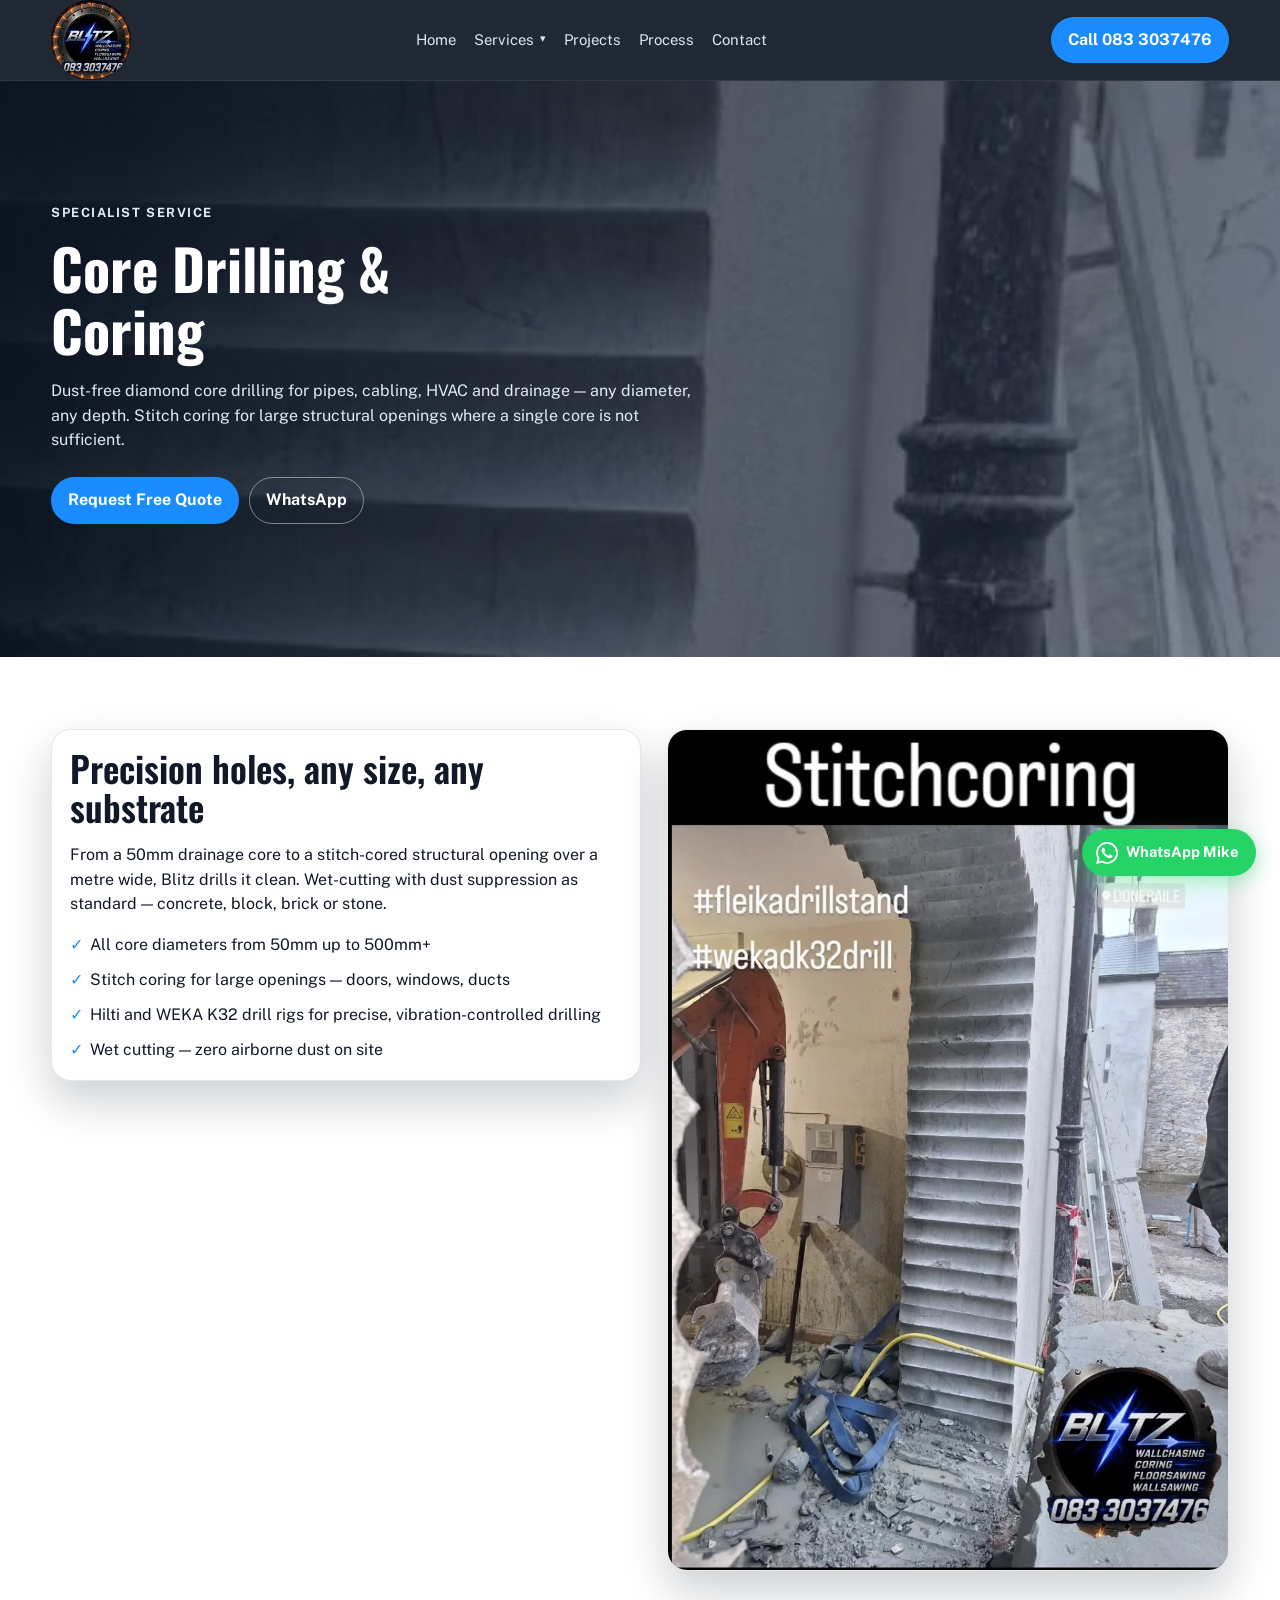
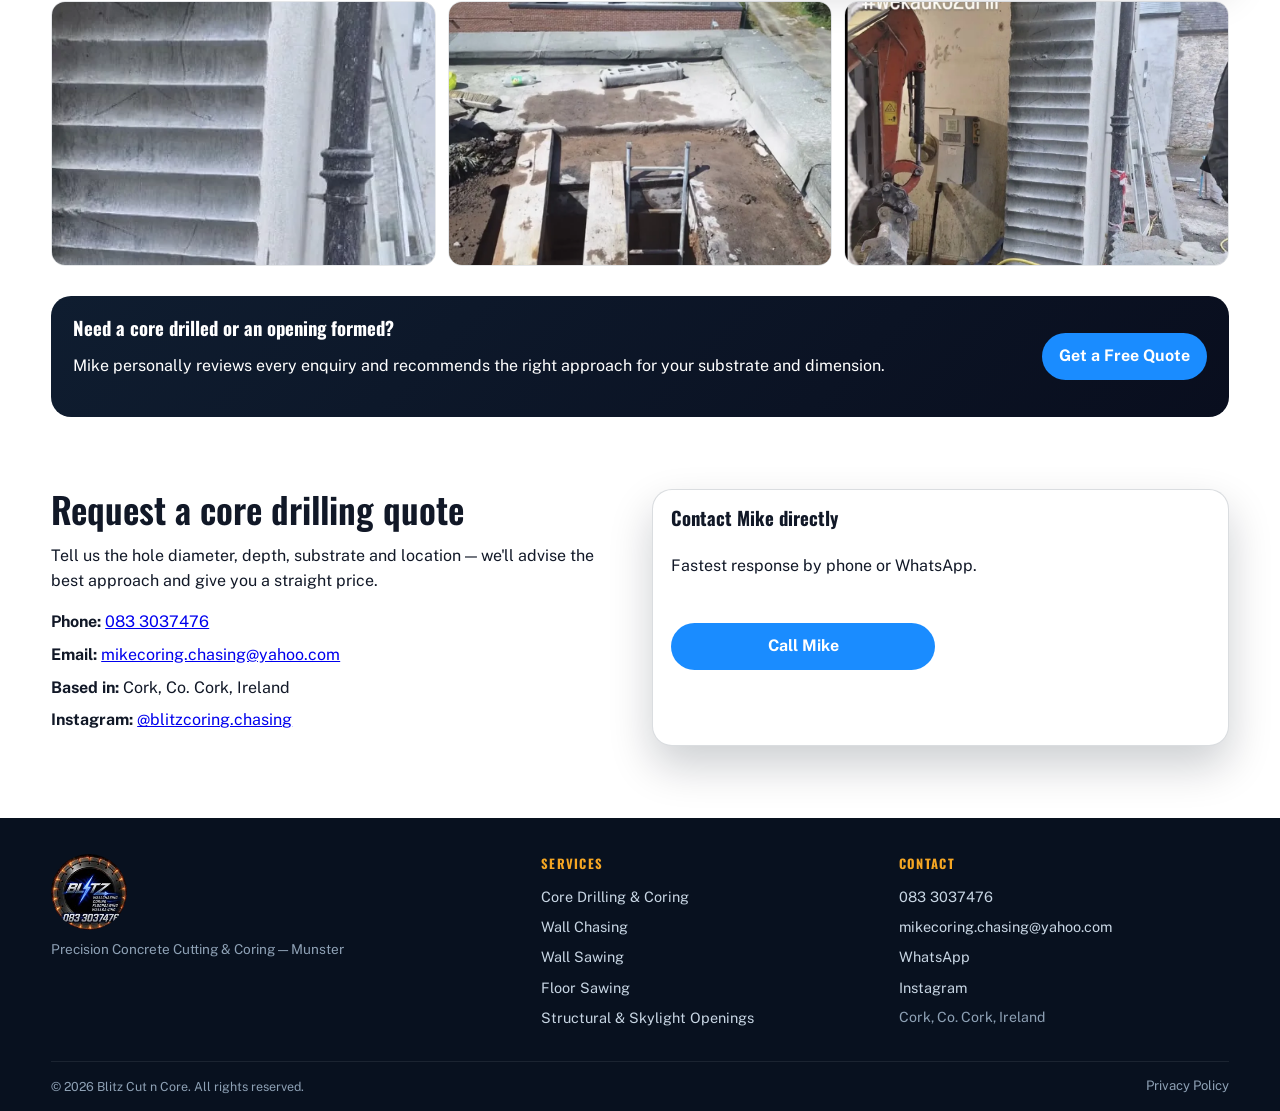
==== commit eaecffee: "Revert to Yahoo email address for now Co-Authored-By: Claude Sonnet 4.6 <noreply@anthropic.com>" ====
--- a/core-drilling.html
+++ b/core-drilling.html
@@ -168,7 +168,7 @@
           <p>Tell us the hole diameter, depth, substrate and location — we'll advise the best approach and give you a straight price.</p>
           <ul class="contact-list">
             <li><strong>Phone:</strong> <a href="tel:+353833037476">083 3037476</a></li>
-            <li><strong>Email:</strong> <a href="mailto:mike@blitzcutncore.com">mike@blitzcutncore.com</a></li>
+            <li><strong>Email:</strong> <a href="mailto:mikecoring.chasing@yahoo.com">mikecoring.chasing@yahoo.com</a></li>
             <li><strong>Based in:</strong> Cork, Co. Cork, Ireland</li>
             <li><strong>Instagram:</strong> <a href="https://www.instagram.com/blitzcoring.chasing/" target="_blank" rel="noopener">@blitzcoring.chasing</a></li>
           </ul>
@@ -178,7 +178,7 @@
           <p>Fastest response by phone or WhatsApp.</p>
           <div class="contact-actions">
             <a class="btn btn-solid" href="tel:+353833037476">Call Mike</a>
-            <a class="btn btn-ghost" href="mailto:mike@blitzcutncore.com">Email Blitz</a>
+            <a class="btn btn-ghost" href="mailto:mikecoring.chasing@yahoo.com">Email Blitz</a>
             <a class="btn btn-ghost" href="https://wa.me/353833037476" target="_blank" rel="noopener">WhatsApp</a>
             <a class="btn btn-ghost" href="https://www.instagram.com/blitzcoring.chasing/" target="_blank" rel="noopener">Instagram</a>
           </div>
@@ -206,7 +206,7 @@
       <div class="footer-contact-col">
         <p class="footer-col-heading">Contact</p>
         <a href="tel:+353833037476">083 3037476</a>
-        <a href="mailto:mike@blitzcutncore.com">mike@blitzcutncore.com</a>
+        <a href="mailto:mikecoring.chasing@yahoo.com">mikecoring.chasing@yahoo.com</a>
         <a href="https://wa.me/353833037476" target="_blank" rel="noopener">WhatsApp</a>
         <a href="https://www.instagram.com/blitzcoring.chasing/" target="_blank" rel="noopener">Instagram</a>
         <span class="footer-address">Cork, Co. Cork, Ireland</span>
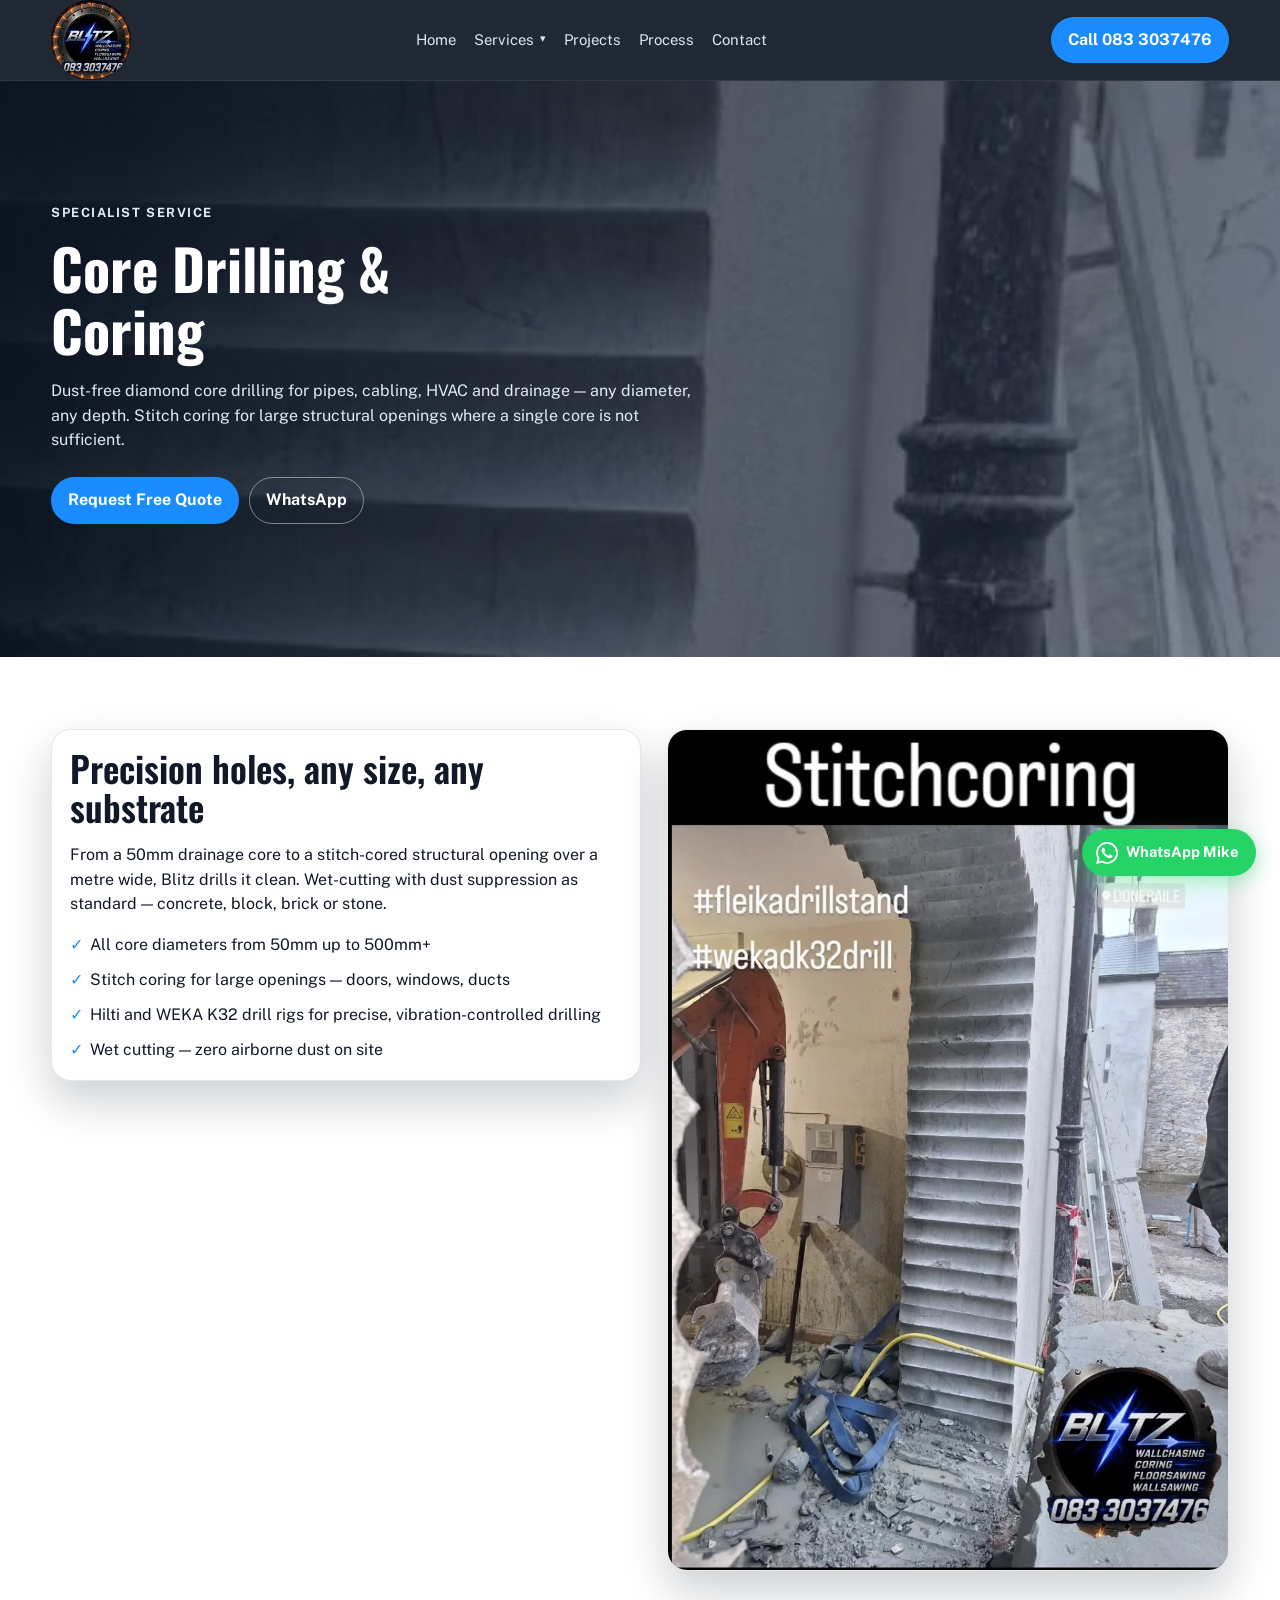
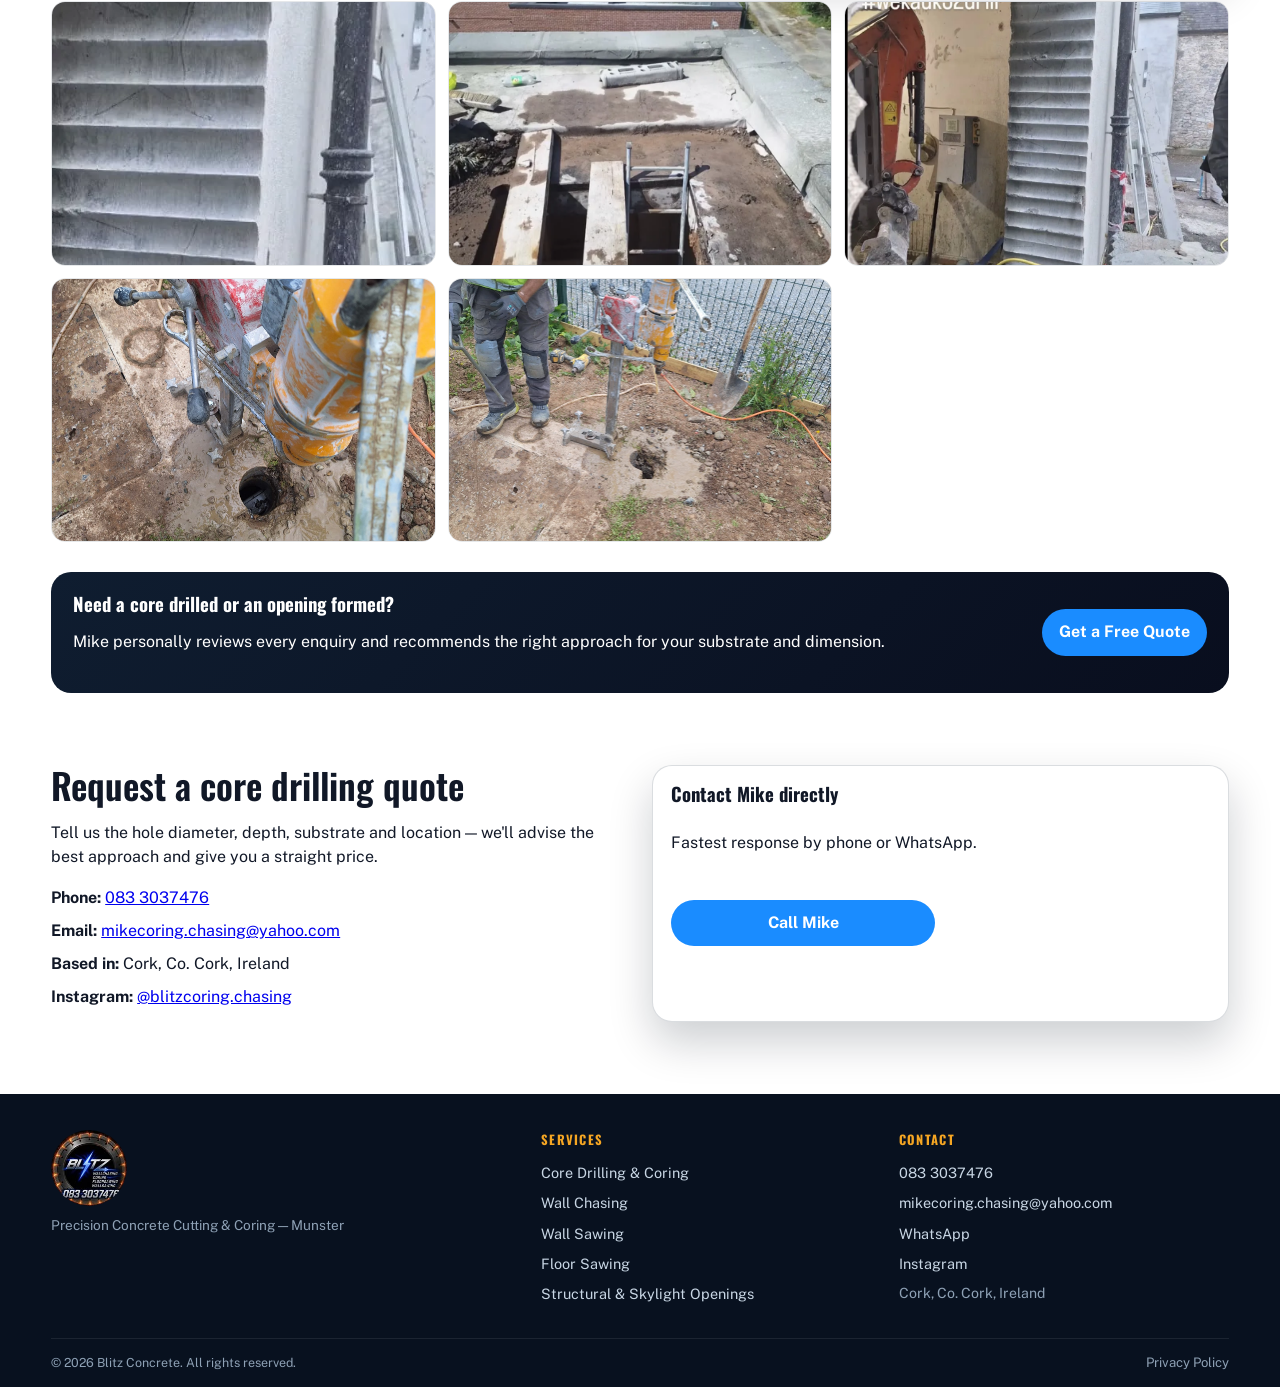
==== commit cf6b6dc2: "touchup" ====
--- a/core-drilling.html
+++ b/core-drilling.html
@@ -3,16 +3,16 @@
 <head>
   <meta charset="UTF-8">
   <meta name="viewport" content="width=device-width, initial-scale=1.0">
-  <title>Core Drilling &amp; Coring | Blitz Cut n Core, Munster</title>
+  <title>Core Drilling &amp; Coring | Blitz Concrete, Munster</title>
   <meta name="description" content="Dust-free diamond core drilling and stitch coring across Munster. Holes for pipes, cabling, HVAC and drainage — all diameters. Call Blitz: 083 3037476.">
   <meta name="theme-color" content="#111827">
-  <link rel="canonical" href="https://blitzcutncore.com/core-drilling.html">
-  <meta property="og:title" content="Core Drilling &amp; Coring | Blitz Cut n Core, Munster">
+  <link rel="canonical" href="https://www.blitzconcrete.ie/core-drilling.html">
+  <meta property="og:title" content="Core Drilling &amp; Coring | Blitz Concrete, Munster">
   <meta property="og:description" content="Dust-free diamond core drilling and stitch coring across Munster. Holes for pipes, cabling, HVAC and drainage — all diameters. Call Blitz: 083 3037476.">
-  <meta property="og:image" content="https://blitzcutncore.com/assets/media/blitz-coring-card.jpg">
+  <meta property="og:image" content="https://www.blitzconcrete.ie/assets/media/blitz-og.jpg">
   <meta property="og:image:width" content="1200">
   <meta property="og:image:height" content="630">
-  <meta property="og:url" content="https://blitzcutncore.com/core-drilling.html">
+  <meta property="og:url" content="https://www.blitzconcrete.ie/core-drilling.html">
   <meta property="og:type" content="website">
   <meta name="twitter:card" content="summary_large_image">
   <link rel="preconnect" href="https://fonts.googleapis.com">
@@ -30,8 +30,8 @@
       "description": "Dust-free diamond core drilling and stitch coring for pipes, cabling, HVAC and drainage across Munster. All diameters, all substrates.",
       "provider": {
         "@type": "LocalBusiness",
-        "name": "Blitz Cut n Core",
-        "url": "https://blitzcutncore.com",
+        "name": "Blitz Concrete",
+        "url": "https://www.blitzconcrete.ie",
         "telephone": "+353833037476",
         "address": {
           "@type": "PostalAddress",
@@ -41,7 +41,7 @@
         }
       },
       "areaServed": ["Cork", "Limerick", "Kerry", "Waterford", "Tipperary", "Clare", "Munster"],
-      "url": "https://blitzcutncore.com/core-drilling.html"
+      "url": "https://www.blitzconcrete.ie/core-drilling.html"
     },
     {
       "@context": "https://schema.org",
@@ -51,13 +51,13 @@
           "@type": "ListItem",
           "position": 1,
           "name": "Home",
-          "item": "https://blitzcutncore.com/"
+          "item": "https://www.blitzconcrete.ie/"
         },
         {
           "@type": "ListItem",
           "position": 2,
           "name": "Core Drilling & Coring",
-          "item": "https://blitzcutncore.com/core-drilling.html"
+          "item": "https://www.blitzconcrete.ie/core-drilling.html"
         }
       ]
     }
@@ -67,8 +67,8 @@
 <body>
   <header class="site-header">
     <div class="container nav-wrap">
-      <a class="brand" href="index.html" aria-label="Blitz Cut n Core home">
-        <img class="brand-logo" src="assets/media/blitzlogo.jpg" alt="Blitz Cut n Core" loading="eager" decoding="async">
+      <a class="brand" href="index.html" aria-label="Blitz Concrete home">
+        <img class="brand-logo" src="assets/media/blitzlogo.jpg" alt="Blitz Concrete" loading="eager" decoding="async">
       </a>
       <nav class="desktop-nav" id="main-navigation" aria-label="Primary">
         <a href="index.html">Home</a>
@@ -148,6 +148,8 @@
           <source srcset="assets/media/blitz-job-0614.webp" type="image/webp">
           <img src="assets/media/blitz-job-0614.jpg" alt="Full view of stitch-cored wall opening, Doneraile">
         </picture>
+        <img src="assets/media/blitz-coring-manhole-01.jpg" alt="Rig-mounted diamond core drill boring through outdoor concrete slab for manhole access — water suppression active, operator in hi-vis" loading="lazy" decoding="async">
+        <img src="assets/media/blitz-coring-manhole-02.jpg" alt="Diamond core drilling through concrete slab — cored opening for drainage and manhole access on a residential civil site, Munster" loading="lazy" decoding="async">
       </div>
 
       <div class="container" style="margin-top:30px;">
@@ -190,8 +192,8 @@
   <footer class="site-footer">
     <div class="container footer-inner">
       <div class="footer-brand-col">
-        <a class="footer-brand" href="index.html" aria-label="Blitz Cut n Core home">
-          <img src="assets/media/blitzlogo.jpg" alt="Blitz Cut n Core" loading="lazy" decoding="async">
+        <a class="footer-brand" href="index.html" aria-label="Blitz Concrete home">
+          <img src="assets/media/blitzlogo.jpg" alt="Blitz Concrete" loading="lazy" decoding="async">
         </a>
         <p class="footer-tagline">Precision Concrete Cutting &amp; Coring — Munster</p>
       </div>
@@ -213,12 +215,12 @@
       </div>
     </div>
     <div class="container footer-bottom">
-      <p>&copy; 2026 Blitz Cut n Core. All rights reserved.</p>
+      <p>&copy; 2026 Blitz Concrete. All rights reserved.</p>
       <a href="privacy.html">Privacy Policy</a>
     </div>
   </footer>
 
-  <a class="whatsapp-float" href="https://wa.me/353833037476" target="_blank" rel="noopener" aria-label="WhatsApp Blitz Cut n Core">
+  <a class="whatsapp-float" href="https://wa.me/353833037476" target="_blank" rel="noopener" aria-label="WhatsApp Blitz Concrete">
     <svg xmlns="http://www.w3.org/2000/svg" viewBox="0 0 24 24" fill="currentColor" aria-hidden="true">
       <path d="M17.472 14.382c-.297-.149-1.758-.867-2.03-.967-.273-.099-.471-.148-.67.15-.197.297-.767.966-.94 1.164-.173.199-.347.223-.644.075-.297-.15-1.255-.463-2.39-1.475-.883-.788-1.48-1.761-1.653-2.059-.173-.297-.018-.458.13-.606.134-.133.298-.347.446-.52.149-.174.198-.298.298-.497.099-.198.05-.371-.025-.52-.075-.149-.669-1.612-.916-2.207-.242-.579-.487-.5-.669-.51-.173-.008-.371-.01-.57-.01-.198 0-.52.074-.792.372-.272.297-1.04 1.016-1.04 2.479 0 1.462 1.065 2.875 1.213 3.074.149.198 2.096 3.2 5.077 4.487.709.306 1.262.489 1.694.625.712.227 1.36.195 1.871.118.571-.085 1.758-.719 2.006-1.413.248-.694.248-1.289.173-1.413-.074-.124-.272-.198-.57-.347m-5.421 7.403h-.004a9.87 9.87 0 01-5.031-1.378l-.361-.214-3.741.982.998-3.648-.235-.374a9.86 9.86 0 01-1.51-5.26c.001-5.45 4.436-9.884 9.888-9.884 2.64 0 5.122 1.03 6.988 2.898a9.825 9.825 0 012.893 6.994c-.003 5.45-4.437 9.884-9.885 9.884m8.413-18.297A11.815 11.815 0 0012.05 0C5.495 0 .16 5.335.157 11.892c0 2.096.547 4.142 1.588 5.945L.057 24l6.305-1.654a11.882 11.882 0 005.683 1.448h.005c6.554 0 11.89-5.335 11.893-11.893a11.821 11.821 0 00-3.48-8.413z"/>
     </svg>
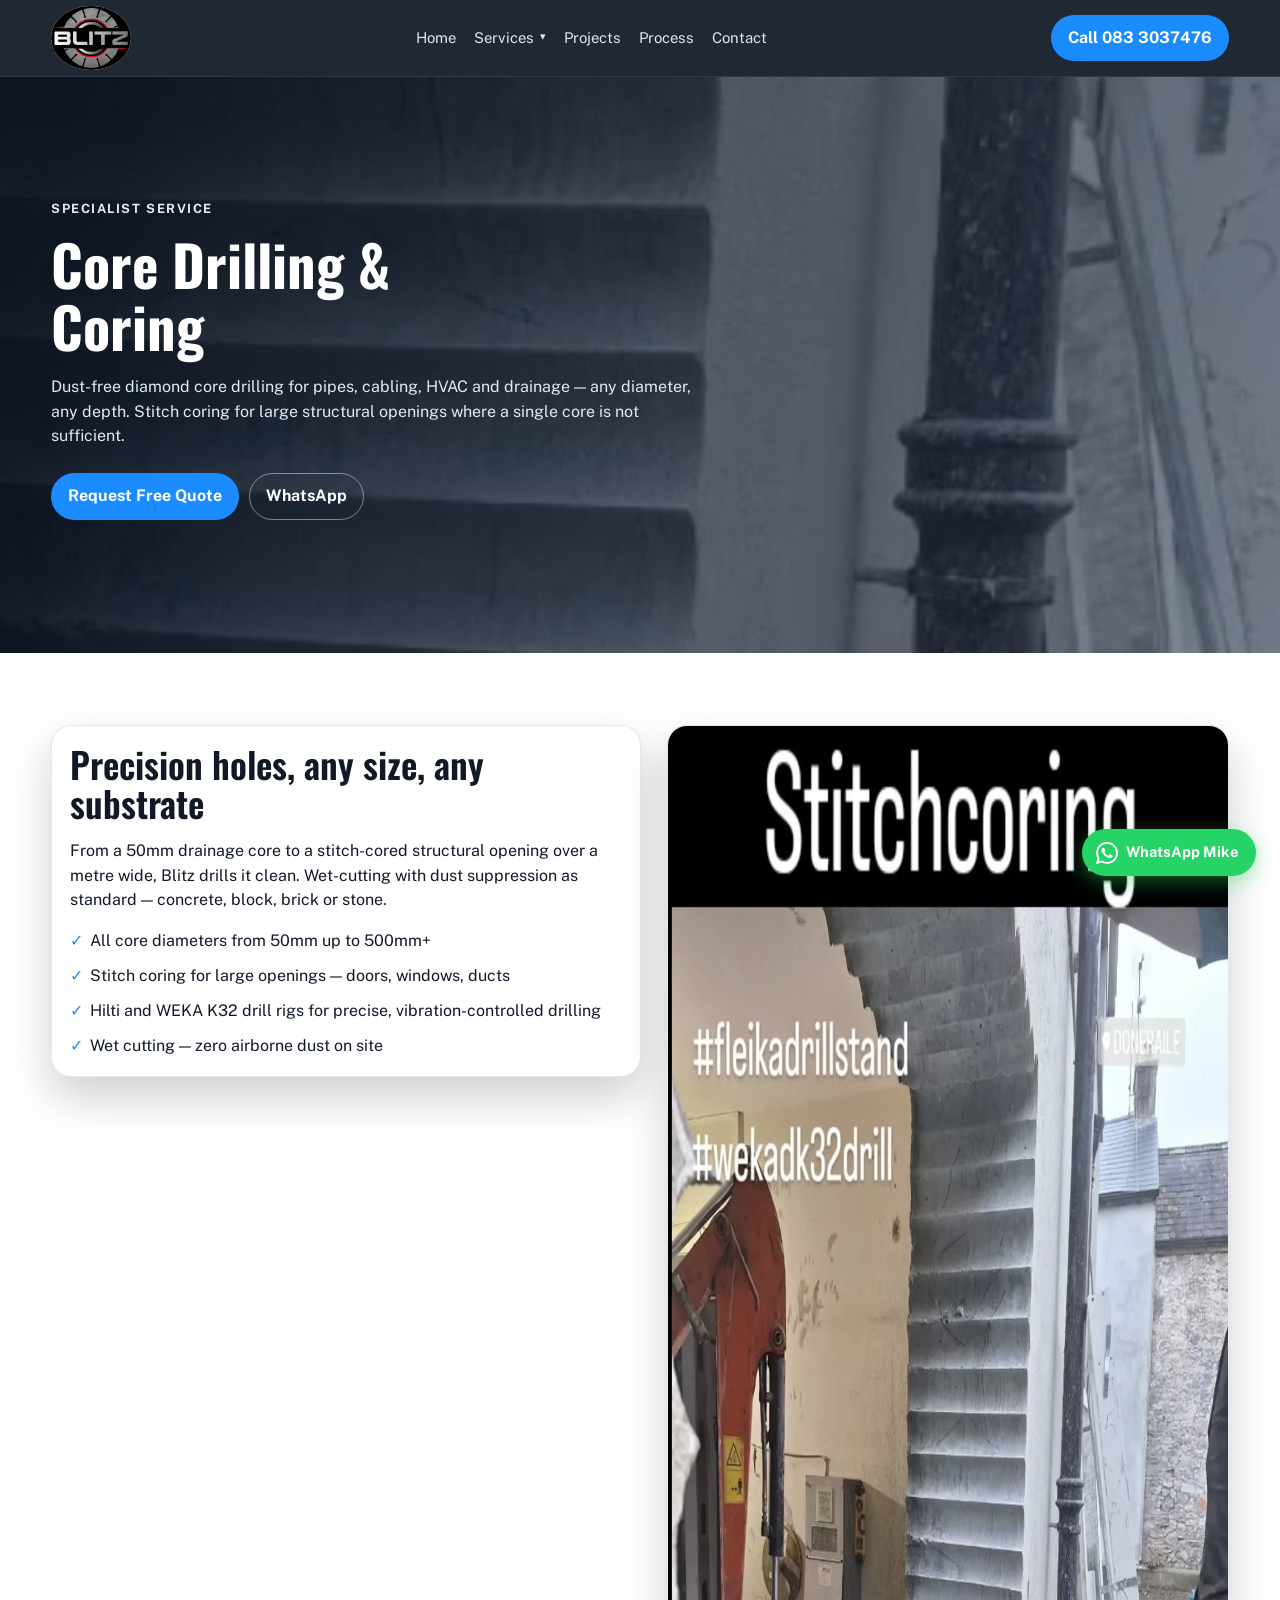
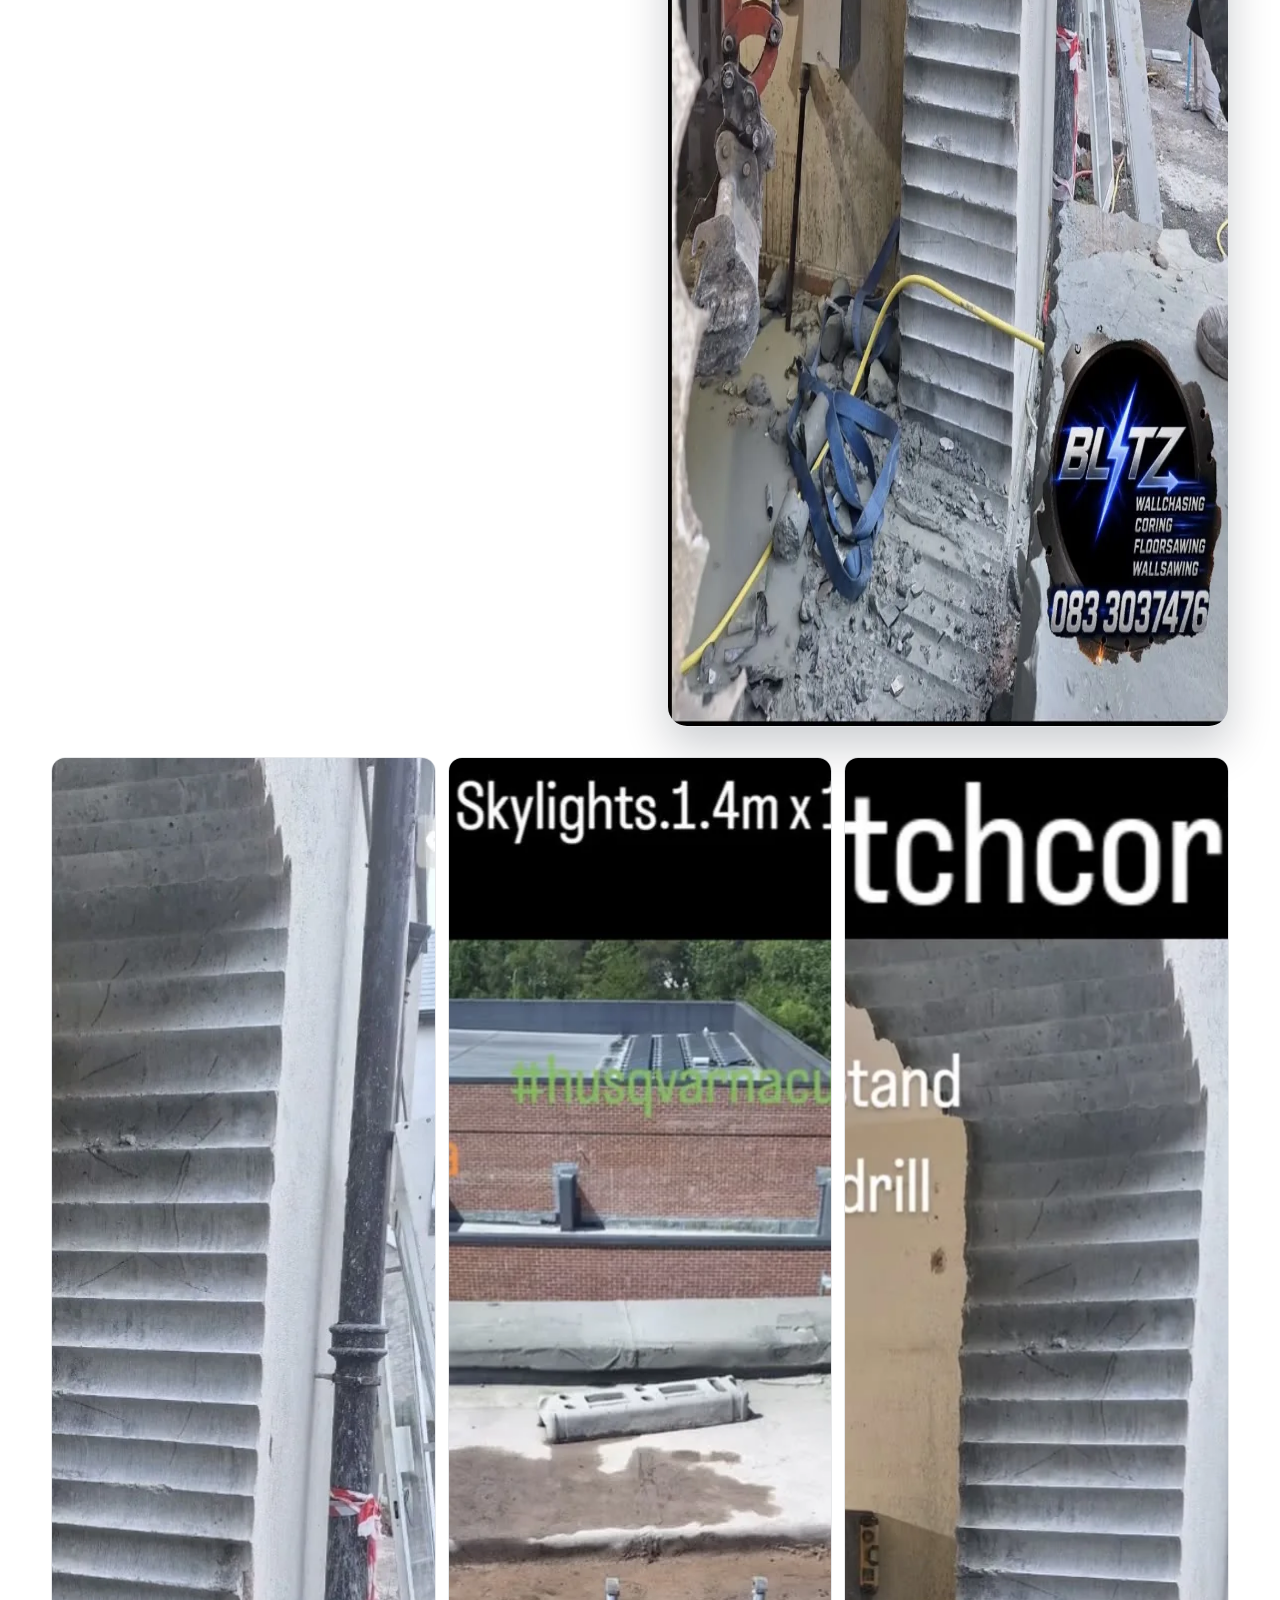
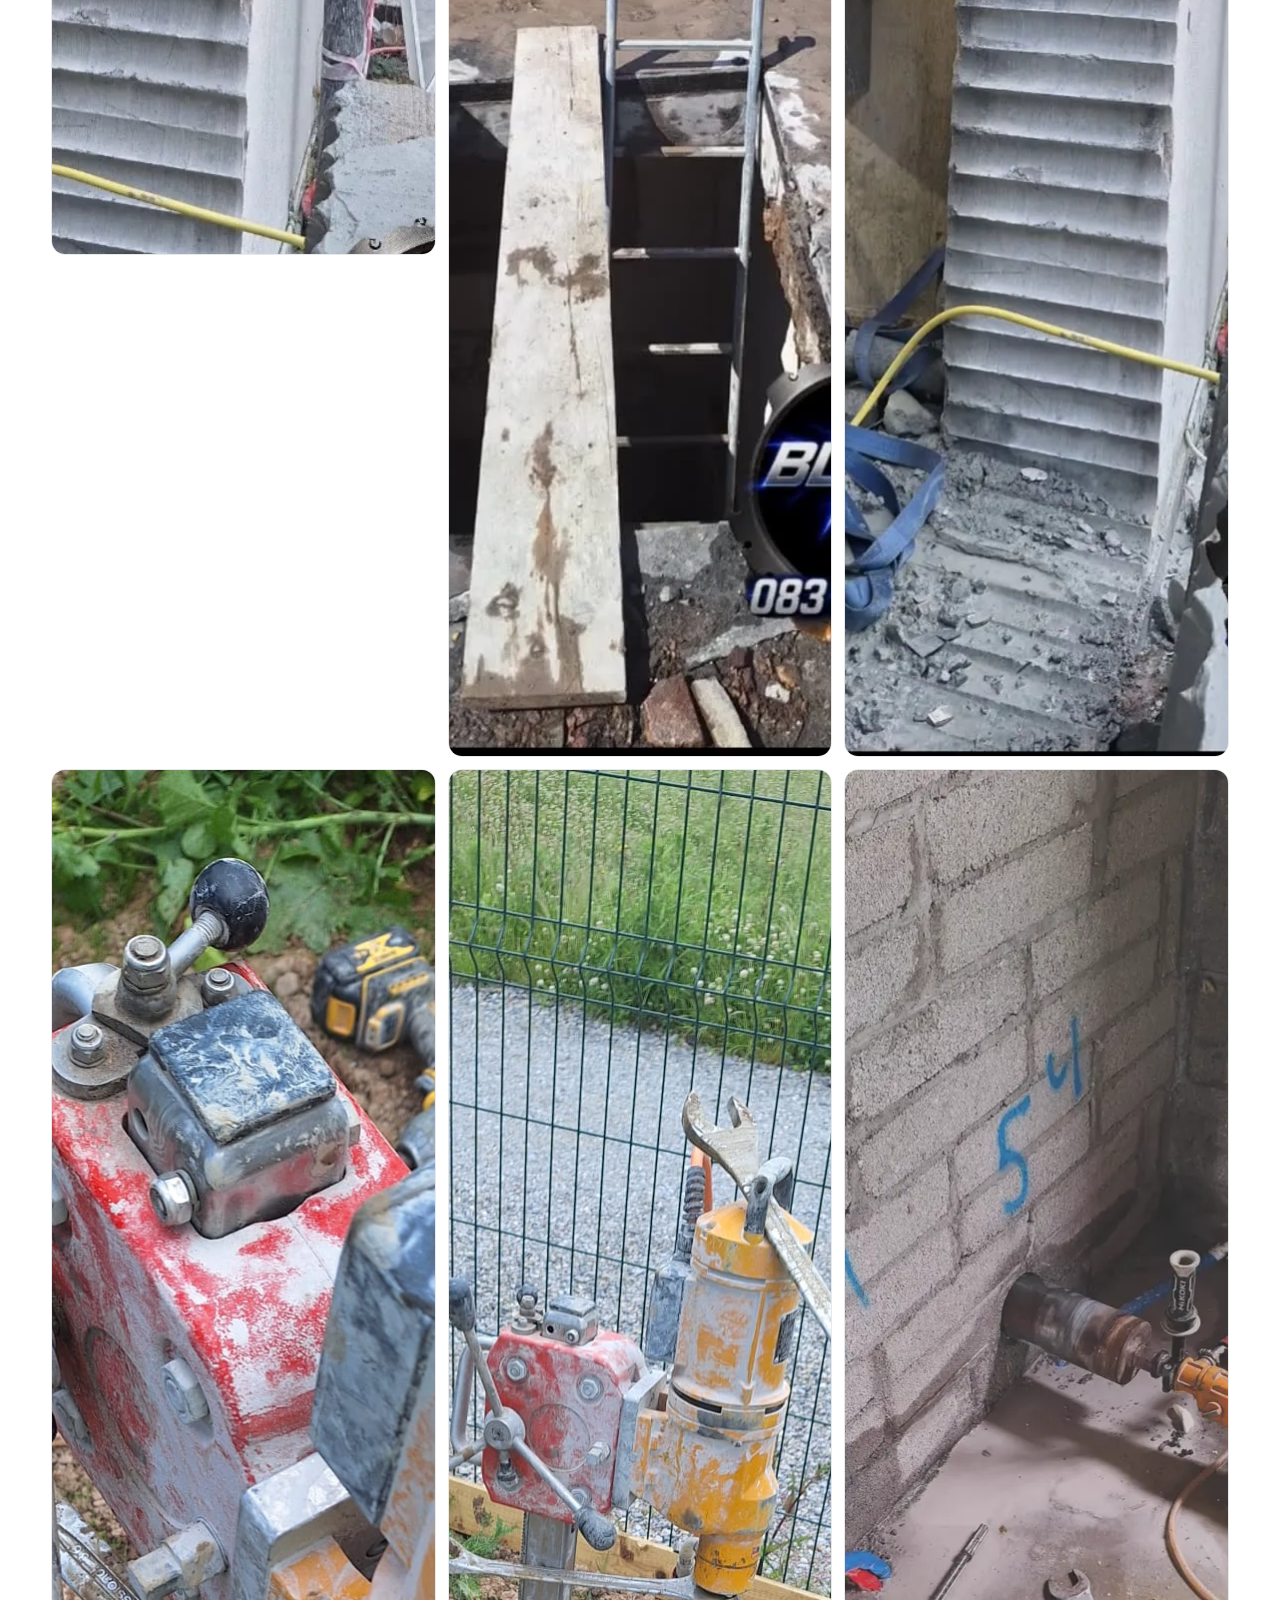
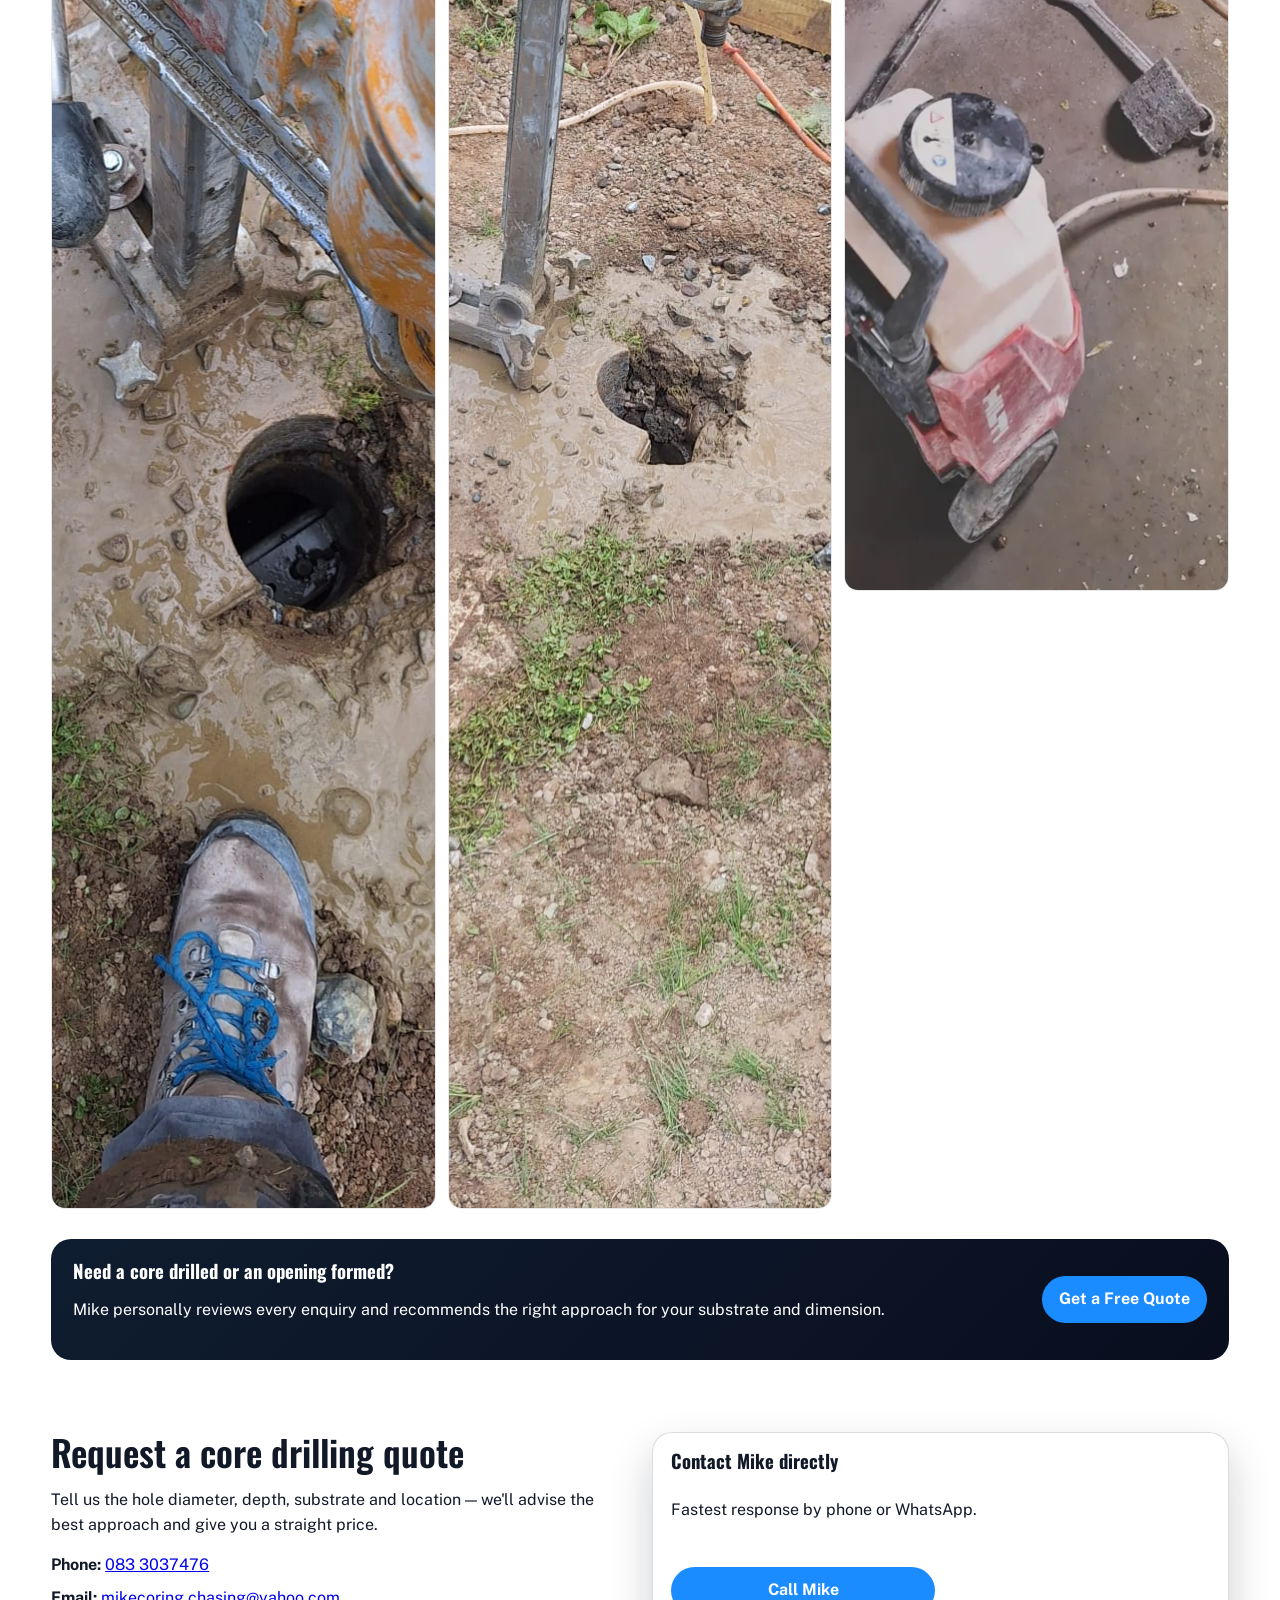
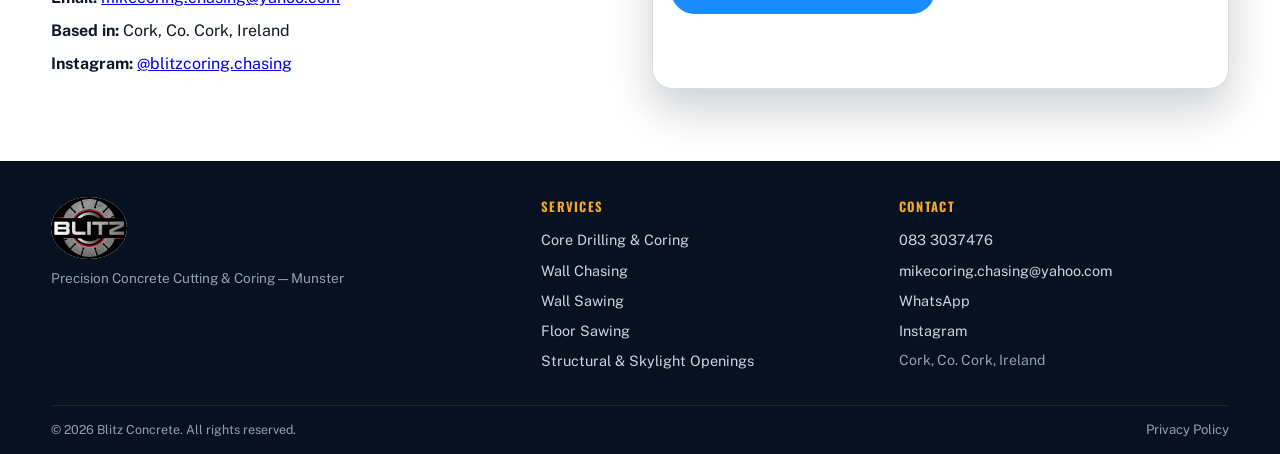
==== commit ad99eff4: "updates" ====
--- a/core-drilling.html
+++ b/core-drilling.html
@@ -19,6 +19,8 @@
   <link rel="preconnect" href="https://fonts.gstatic.com" crossorigin>
   <link href="https://fonts.googleapis.com/css2?family=Oswald:wght@400;500;600;700&family=Public+Sans:wght@300;400;500;600;700&display=swap" rel="stylesheet">
   <link rel="icon" type="image/png" href="assets/media/blitz-favicon.png">
+  <link rel="apple-touch-icon" href="assets/media/blitz-apple-touch-icon.png">
+  <link rel="manifest" href="site.webmanifest">
   <link rel="stylesheet" href="service-pages.css">
 
   <script type="application/ld+json">
@@ -68,7 +70,7 @@
   <header class="site-header">
     <div class="container nav-wrap">
       <a class="brand" href="index.html" aria-label="Blitz Concrete home">
-        <img class="brand-logo" src="assets/media/blitzlogo.jpg" alt="Blitz Concrete" loading="eager" decoding="async">
+        <img class="brand-logo" src="assets/media/blitz-logo.png" width="480" height="388" alt="Blitz Concrete" loading="eager" decoding="async">
       </a>
       <nav class="desktop-nav" id="main-navigation" aria-label="Primary">
         <a href="index.html">Home</a>
@@ -100,7 +102,7 @@
     <section class="hero">
       <picture>
         <source srcset="assets/media/blitz-coring-card.webp" type="image/webp">
-        <img src="assets/media/blitz-coring-card.jpg" alt="Stitch coring — large opening cut through exterior concrete wall, Doneraile" loading="eager">
+        <img src="assets/media/blitz-coring-card.jpg" width="426" height="1098" alt="Stitch coring — large opening cut through exterior concrete wall, Doneraile" loading="eager">
       </picture>
       <div class="container hero-content">
         <p class="eyebrow">Specialist Service</p>
@@ -130,7 +132,7 @@
         <article class="card">
           <picture>
             <source srcset="assets/media/blitz-job-0614.webp" type="image/webp">
-            <img src="assets/media/blitz-job-0614.jpg" alt="Stitch-cored opening in a thick exterior wall — Doneraile, Co. Cork" loading="lazy">
+            <img src="assets/media/blitz-job-0614.jpg" width="1066" height="1600" alt="Stitch-cored opening in a thick exterior wall — Doneraile, Co. Cork" loading="lazy">
           </picture>
         </article>
       </div>
@@ -138,18 +140,22 @@
       <div class="container gallery-grid reveal" style="margin-top:30px;">
         <picture>
           <source srcset="assets/media/blitz-coring-card.webp" type="image/webp">
-          <img src="assets/media/blitz-coring-card.jpg" alt="Serrated concrete face of a stitch-cored structural opening">
+          <img class="gallery-thumb" src="assets/media/blitz-coring-card.jpg" width="426" height="1098" alt="Serrated concrete face of a stitch-cored structural opening">
         </picture>
         <picture>
           <source srcset="assets/media/blitz-job-0615.webp" type="image/webp">
-          <img src="assets/media/blitz-job-0615.jpg" alt="Flat roof coring preparation — skylight opening project, Cork">
+          <img class="gallery-thumb" src="assets/media/blitz-job-0615.jpg" width="960" height="1600" alt="Flat roof coring preparation — skylight opening project, Cork">
         </picture>
         <picture>
           <source srcset="assets/media/blitz-job-0614.webp" type="image/webp">
-          <img src="assets/media/blitz-job-0614.jpg" alt="Full view of stitch-cored wall opening, Doneraile">
-        </picture>
-        <img src="assets/media/blitz-coring-manhole-01.jpg" alt="Rig-mounted diamond core drill boring through outdoor concrete slab for manhole access — water suppression active, operator in hi-vis" loading="lazy" decoding="async">
-        <img src="assets/media/blitz-coring-manhole-02.jpg" alt="Diamond core drilling through concrete slab — cored opening for drainage and manhole access on a residential civil site, Munster" loading="lazy" decoding="async">
+          <img class="gallery-thumb" src="assets/media/blitz-job-0614.jpg" width="1066" height="1600" alt="Full view of stitch-cored wall opening, Doneraile">
+        </picture>
+        <img class="gallery-thumb" src="assets/media/blitz-coring-manhole-01.jpg" width="1530" height="2040" alt="Rig-mounted diamond core drill boring through outdoor concrete slab for manhole access — water suppression active, operator in hi-vis" loading="lazy" decoding="async">
+        <img class="gallery-thumb" src="assets/media/blitz-coring-manhole-02.jpg" width="1530" height="2040" alt="Diamond core drilling through concrete slab — cored opening for drainage and manhole access on a residential civil site, Munster" loading="lazy" decoding="async">
+        <picture>
+          <source srcset="assets/media/blitz-hand-coring.webp" type="image/webp">
+          <img class="gallery-thumb" src="assets/media/blitz-hand-coring.jpg" width="800" height="1422" alt="Hand-held core drill set up on marked pipe penetration points through blockwork, sized in inches" loading="lazy" decoding="async">
+        </picture>
       </div>
 
       <div class="container" style="margin-top:30px;">
@@ -193,7 +199,7 @@
     <div class="container footer-inner">
       <div class="footer-brand-col">
         <a class="footer-brand" href="index.html" aria-label="Blitz Concrete home">
-          <img src="assets/media/blitzlogo.jpg" alt="Blitz Concrete" loading="lazy" decoding="async">
+          <img src="assets/media/blitz-logo.png" width="480" height="388" alt="Blitz Concrete" loading="lazy" decoding="async">
         </a>
         <p class="footer-tagline">Precision Concrete Cutting &amp; Coring — Munster</p>
       </div>
@@ -227,6 +233,12 @@
     <span class="wa-label">WhatsApp Mike</span>
   </a>
 
+  <!-- Lightbox overlay (used by gallery pages) -->
+  <div id="lightbox-overlay" class="lightbox-overlay" role="dialog" aria-modal="true" aria-label="Photo lightbox">
+    <button class="lightbox-close" aria-label="Close">&#10005; Close</button>
+    <img class="lightbox-img" src="" alt="" loading="lazy">
+  </div>
+
   <script src="script.js" defer></script>
 </body>
 </html>
--- a/service-pages.css
+++ b/service-pages.css
@@ -155,6 +155,7 @@
   overflow: hidden;
 }
 .card-body { padding: 18px; }
+.card video { width: 100%; aspect-ratio: 16 / 11; object-fit: cover; }
 
 .bullets { list-style: none; padding: 0; margin: 16px 0 0; display: grid; gap: 10px; }
 .bullets li { position: relative; padding-left: 20px; }
@@ -169,8 +170,11 @@
   object-position: center;
   border-radius: var(--radius-md);
   border: 1px solid rgba(11, 29, 51, 0.1);
+  transition: transform 0.2s ease, box-shadow 0.2s ease;
 }
 .gallery-grid picture { display: block; }
+.gallery-grid .gallery-thumb { cursor: zoom-in; }
+.gallery-grid .gallery-thumb:hover { transform: scale(1.03); box-shadow: 0 10px 24px rgba(8, 17, 31, 0.25); position: relative; z-index: 1; }
 
 /* ── Quote band ──────────────────────────────────── */
 .quote-band {
@@ -279,6 +283,43 @@
 }
 .whatsapp-float:hover { transform: translateY(-2px); box-shadow: 0 10px 26px rgba(37, 211, 102, 0.5); }
 .whatsapp-float svg { width: 22px; height: 22px; flex-shrink: 0; }
+
+/* ── Photo lightbox ───────────────────────────────── */
+.lightbox-overlay {
+  position: fixed;
+  inset: 0;
+  z-index: 200;
+  display: none;
+  align-items: center;
+  justify-content: center;
+  padding: 56px 20px;
+  background: rgba(9, 17, 30, 0.92);
+}
+.lightbox-overlay.open { display: flex; }
+.lightbox-img {
+  max-width: min(1100px, 100%);
+  max-height: 86vh;
+  width: auto;
+  height: auto;
+  border-radius: 12px;
+  box-shadow: 0 30px 70px rgba(0, 0, 0, 0.5);
+}
+.lightbox-close {
+  position: absolute;
+  top: 20px;
+  right: 24px;
+  background: rgba(255, 255, 255, 0.12);
+  border: 1px solid rgba(255, 255, 255, 0.25);
+  color: #fff;
+  font-family: inherit;
+  font-size: 0.9rem;
+  font-weight: 600;
+  padding: 10px 16px;
+  border-radius: 999px;
+  cursor: pointer;
+  transition: background 0.2s ease;
+}
+.lightbox-close:hover { background: rgba(255, 255, 255, 0.22); }
 
 /* ── Mobile header ────────────────────────────────── */
 .mobile-sticky { display: none; }
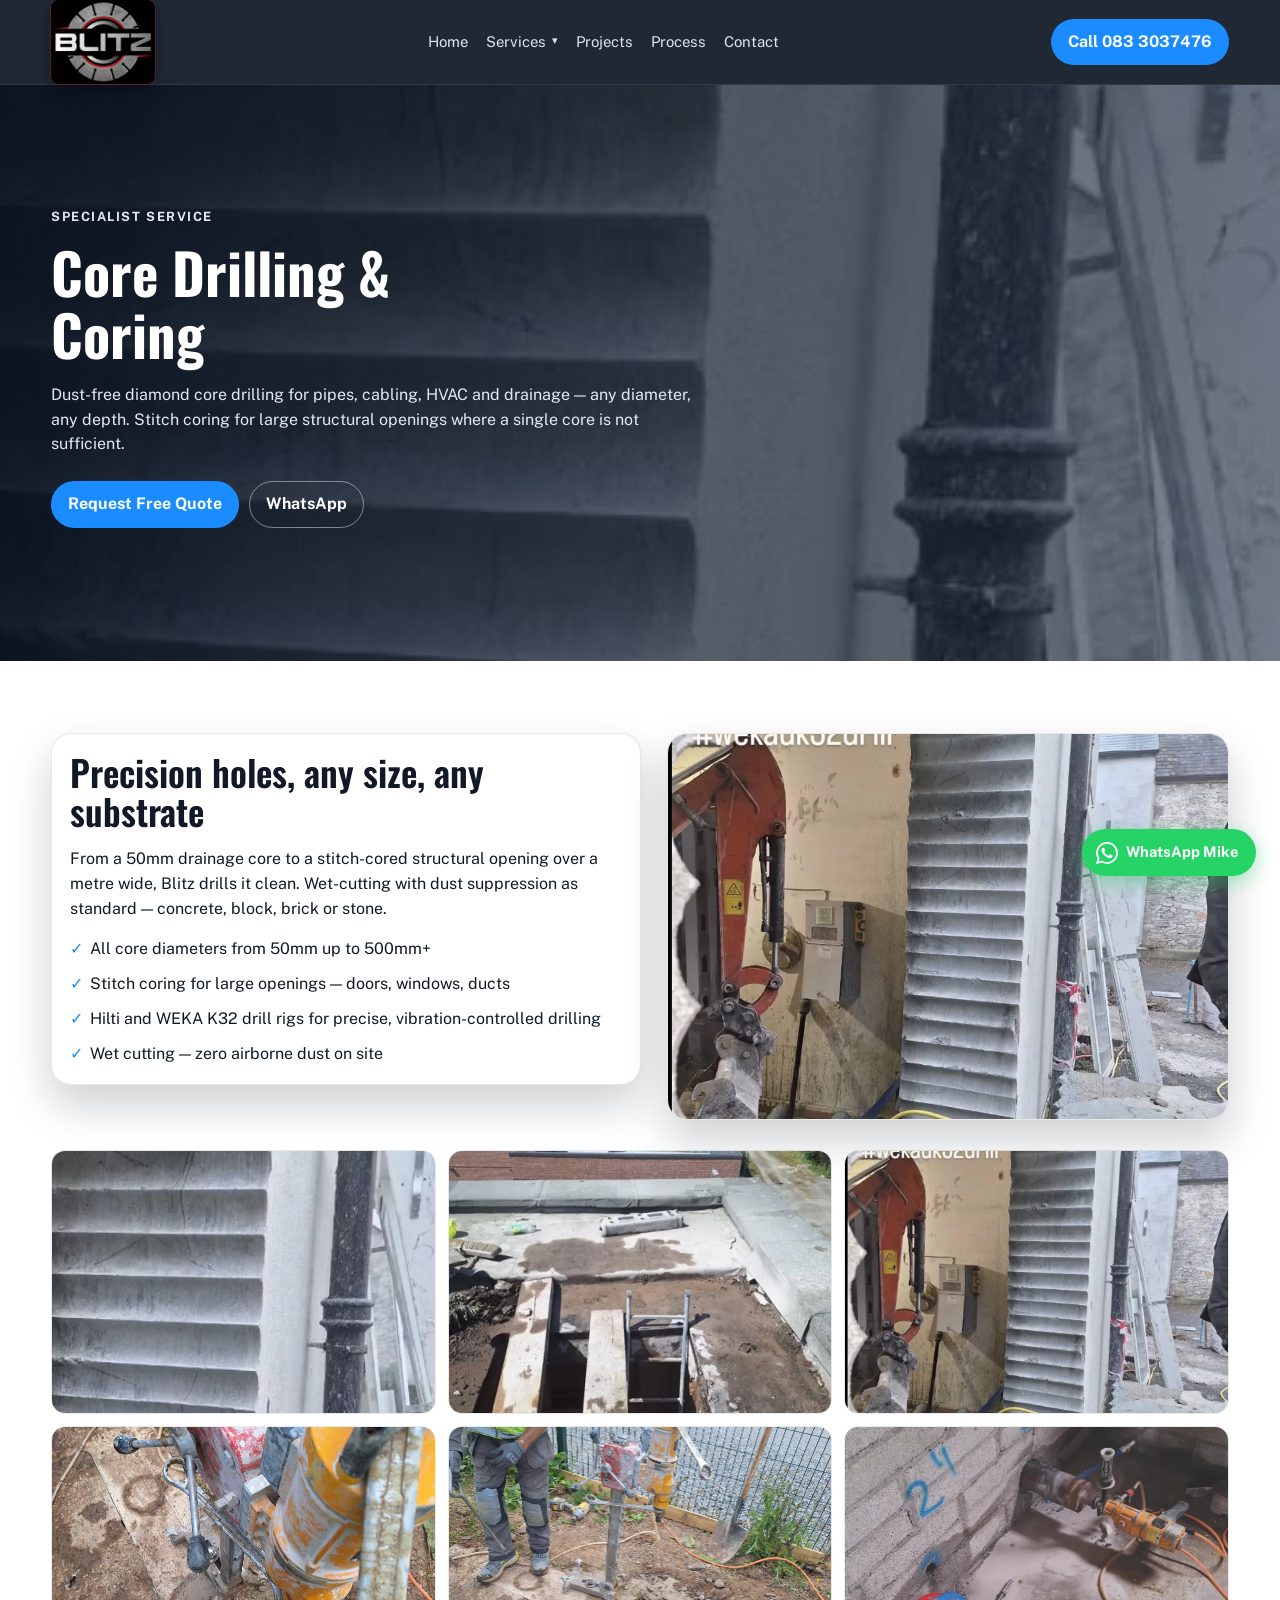
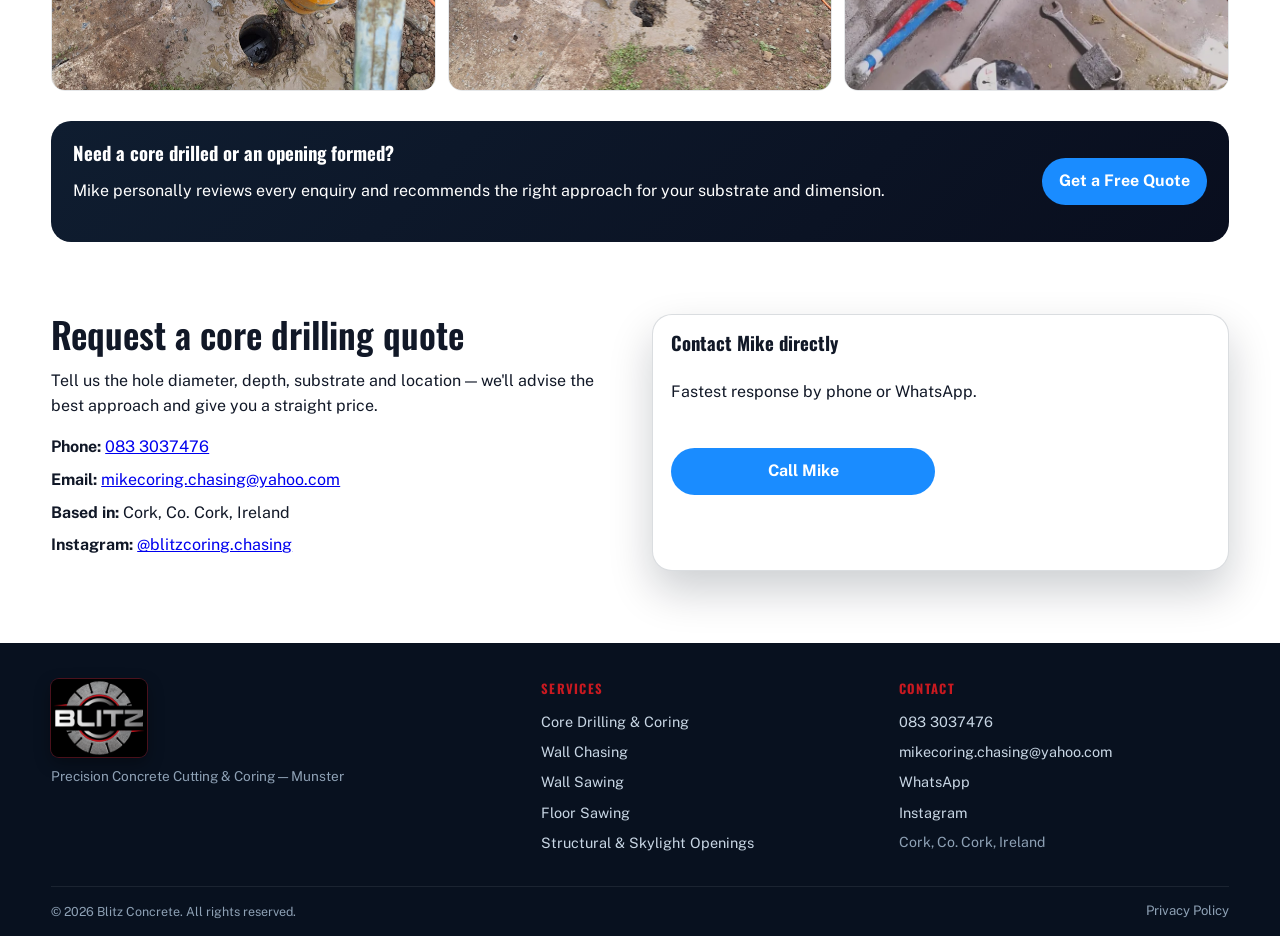
==== commit c5ca5e88: "topup" ====
--- a/core-drilling.html
+++ b/core-drilling.html
@@ -90,10 +90,18 @@
       </nav>
       <a class="btn btn-solid" href="tel:+353833037476">Call 083 3037476</a>
       <div class="mobile-header-actions" aria-label="Mobile quick actions">
-        <a class="mobile-icon-btn" href="tel:+353833037476" aria-label="Call Blitz">Call</a>
-        <a class="mobile-icon-btn wa" href="https://wa.me/353833037476" target="_blank" rel="noopener" aria-label="WhatsApp Blitz">Chat</a>
-        <a class="mobile-icon-btn" href="https://www.instagram.com/blitzcoring.chasing/" target="_blank" rel="noopener" aria-label="Instagram">Insta</a>
-        <button class="mobile-icon-btn menu mobile-menu-toggle js-mobile-menu-toggle" type="button" aria-expanded="false" aria-controls="main-navigation">Menu</button>
+        <a class="mobile-icon-btn" href="tel:+353833037476" aria-label="Call Blitz">
+          <svg xmlns="http://www.w3.org/2000/svg" viewBox="0 0 24 24" fill="currentColor" aria-hidden="true"><path d="M6.62 10.79a15.05 15.05 0 006.59 6.59l2.2-2.2a1 1 0 011.01-.24 11.36 11.36 0 003.57.57 1 1 0 011 1V20a1 1 0 01-1 1A17 17 0 013 4a1 1 0 011-1h3.5a1 1 0 011 1 11.36 11.36 0 00.57 3.57 1 1 0 01-.25 1.02z"/></svg>
+        </a>
+        <a class="mobile-icon-btn wa" href="https://wa.me/353833037476" target="_blank" rel="noopener" aria-label="WhatsApp Blitz">
+          <svg xmlns="http://www.w3.org/2000/svg" viewBox="0 0 24 24" fill="currentColor" aria-hidden="true"><path d="M17.472 14.382c-.297-.149-1.758-.867-2.03-.967-.273-.099-.471-.148-.67.15-.197.297-.767.966-.94 1.164-.173.199-.347.223-.644.075-.297-.15-1.255-.463-2.39-1.475-.883-.788-1.48-1.761-1.653-2.059-.173-.297-.018-.458.13-.606.134-.133.298-.347.446-.52.149-.174.198-.298.298-.497.099-.198.05-.371-.025-.52-.075-.149-.669-1.612-.916-2.207-.242-.579-.487-.5-.669-.51-.173-.008-.371-.01-.57-.01-.198 0-.52.074-.792.372-.272.297-1.04 1.016-1.04 2.479 0 1.462 1.065 2.875 1.213 3.074.149.198 2.096 3.2 5.077 4.487.709.306 1.262.489 1.694.625.712.227 1.36.195 1.871.118.571-.085 1.758-.719 2.006-1.413.248-.694.248-1.289.173-1.413-.074-.124-.272-.198-.57-.347m-5.421 7.403h-.004a9.87 9.87 0 01-5.031-1.378l-.361-.214-3.741.982.998-3.648-.235-.374a9.86 9.86 0 01-1.51-5.26c.001-5.45 4.436-9.884 9.888-9.884 2.64 0 5.122 1.03 6.988 2.898a9.825 9.825 0 012.893 6.994c-.003 5.45-4.437 9.884-9.885 9.884m8.413-18.297A11.815 11.815 0 0012.05 0C5.495 0 .16 5.335.157 11.892c0 2.096.547 4.142 1.588 5.945L.057 24l6.305-1.654a11.882 11.882 0 005.683 1.448h.005c6.554 0 11.89-5.335 11.893-11.893a11.821 11.821 0 00-3.48-8.413z"/></svg>
+        </a>
+        <a class="mobile-icon-btn" href="https://www.instagram.com/blitzcoring.chasing/" target="_blank" rel="noopener" aria-label="Instagram">
+          <svg xmlns="http://www.w3.org/2000/svg" viewBox="0 0 24 24" fill="none" aria-hidden="true"><rect x="3" y="3" width="18" height="18" rx="5" stroke="currentColor" stroke-width="1.8"/><circle cx="12" cy="12" r="4" stroke="currentColor" stroke-width="1.8"/><circle cx="17.3" cy="6.7" r="1.15" fill="currentColor"/></svg>
+        </a>
+        <button class="mobile-icon-btn menu mobile-menu-toggle js-mobile-menu-toggle" type="button" aria-expanded="false" aria-controls="main-navigation" aria-label="Menu">
+          <svg xmlns="http://www.w3.org/2000/svg" viewBox="0 0 24 24" fill="none" aria-hidden="true"><path d="M4 6h16M4 12h16M4 18h16" stroke="currentColor" stroke-width="2" stroke-linecap="round"/></svg>
+        </button>
       </div>
     </div>
   </header>
--- a/service-pages.css
+++ b/service-pages.css
@@ -6,7 +6,7 @@
   --slate-300: #b9c7d6;
   --white:  #ffffff;
   --blue:   #1a8cff;
-  --gold:   #f5a623;
+  --red:    #c81920;
   --radius-lg: 20px;
   --radius-md: 14px;
   --maxw: 1180px;
@@ -42,11 +42,11 @@
 .brand { display: inline-flex; align-items: center; text-decoration: none; color: var(--white); font-weight: 700; }
 
 .brand-logo {
-  width: clamp(60px, 8vw, 80px);
+  width: clamp(76px, 11vw, 104px);
   height: auto;
   display: block;
-  border-radius: 50%;
-  background: #fff;
+  border-radius: 8px;
+  box-shadow: 0 0 0 1px rgba(200, 25, 32, 0.35), 0 6px 16px rgba(0, 0, 0, 0.35);
 }
 
 .desktop-nav { display: flex; gap: 18px; }
@@ -130,7 +130,7 @@
 .eyebrow {
   text-transform: uppercase;
   letter-spacing: 0.12em;
-  color: var(--gold);
+  color: var(--red);
   font-size: 0.8rem;
   font-weight: 700;
 }
@@ -155,7 +155,10 @@
   overflow: hidden;
 }
 .card-body { padding: 18px; }
-.card video { width: 100%; aspect-ratio: 16 / 11; object-fit: cover; }
+.card video,
+.card img,
+.card picture img { width: 100%; height: auto; aspect-ratio: 16 / 11; object-fit: cover; }
+.card picture { display: block; }
 
 .bullets { list-style: none; padding: 0; margin: 16px 0 0; display: grid; gap: 10px; }
 .bullets li { position: relative; padding-left: 20px; }
@@ -165,6 +168,7 @@
 .gallery-grid img,
 .gallery-grid picture img {
   width: 100%;
+  height: auto;
   aspect-ratio: 16 / 11;
   object-fit: cover;
   object-position: center;
@@ -229,7 +233,7 @@
 
 .footer-brand-col { display: flex; flex-direction: column; gap: 10px; }
 .footer-brand { display: inline-flex; align-items: center; }
-.footer-brand img { width: clamp(56px, 7vw, 76px); height: auto; display: block; border-radius: 50%; background: #fff; }
+.footer-brand img { width: clamp(70px, 9vw, 96px); height: auto; display: block; border-radius: 8px; box-shadow: 0 0 0 1px rgba(200, 25, 32, 0.35), 0 6px 16px rgba(0, 0, 0, 0.35); }
 .footer-tagline { font-size: 0.85rem; color: #8ea1b5; margin: 0; line-height: 1.45; }
 
 .footer-services-col,
@@ -240,7 +244,7 @@
   font-size: 0.8rem;
   letter-spacing: 0.1em;
   text-transform: uppercase;
-  color: var(--gold);
+  color: var(--red);
   font-weight: 700;
   margin: 0 0 4px;
 }
@@ -325,15 +329,15 @@
 .mobile-sticky { display: none; }
 .mobile-header-actions { display: none; margin-left: auto; align-items: center; gap: 6px; }
 .mobile-icon-btn {
-  min-width: 46px; min-height: 44px; border-radius: 999px;
+  width: 44px; height: 44px; border-radius: 999px;
   border: 1px solid rgba(255,255,255,0.28); background: rgba(255,255,255,0.08);
-  color: #fff; text-decoration: none; font-weight: 700; font-size: 0.72rem;
-  display: inline-flex; align-items: center; justify-content: center; padding: 0 8px;
-}
+  color: #fff; text-decoration: none;
+  display: inline-flex; align-items: center; justify-content: center; padding: 0;
+}
+.mobile-icon-btn svg { width: 20px; height: 20px; flex-shrink: 0; }
 .mobile-icon-btn.wa { background: #25D366; border-color: #25D366; }
 .mobile-menu-toggle { cursor: pointer; }
 .mobile-menu-toggle[aria-expanded="true"] { background: rgba(255,255,255,0.2); }
-.mobile-icon-btn.menu { min-width: 54px; }
 .mobile-icon-btn:hover { background: rgba(255,255,255,0.16); }
 .mobile-icon-btn.wa:hover { background: #1cb858; border-color: #1cb858; }
 
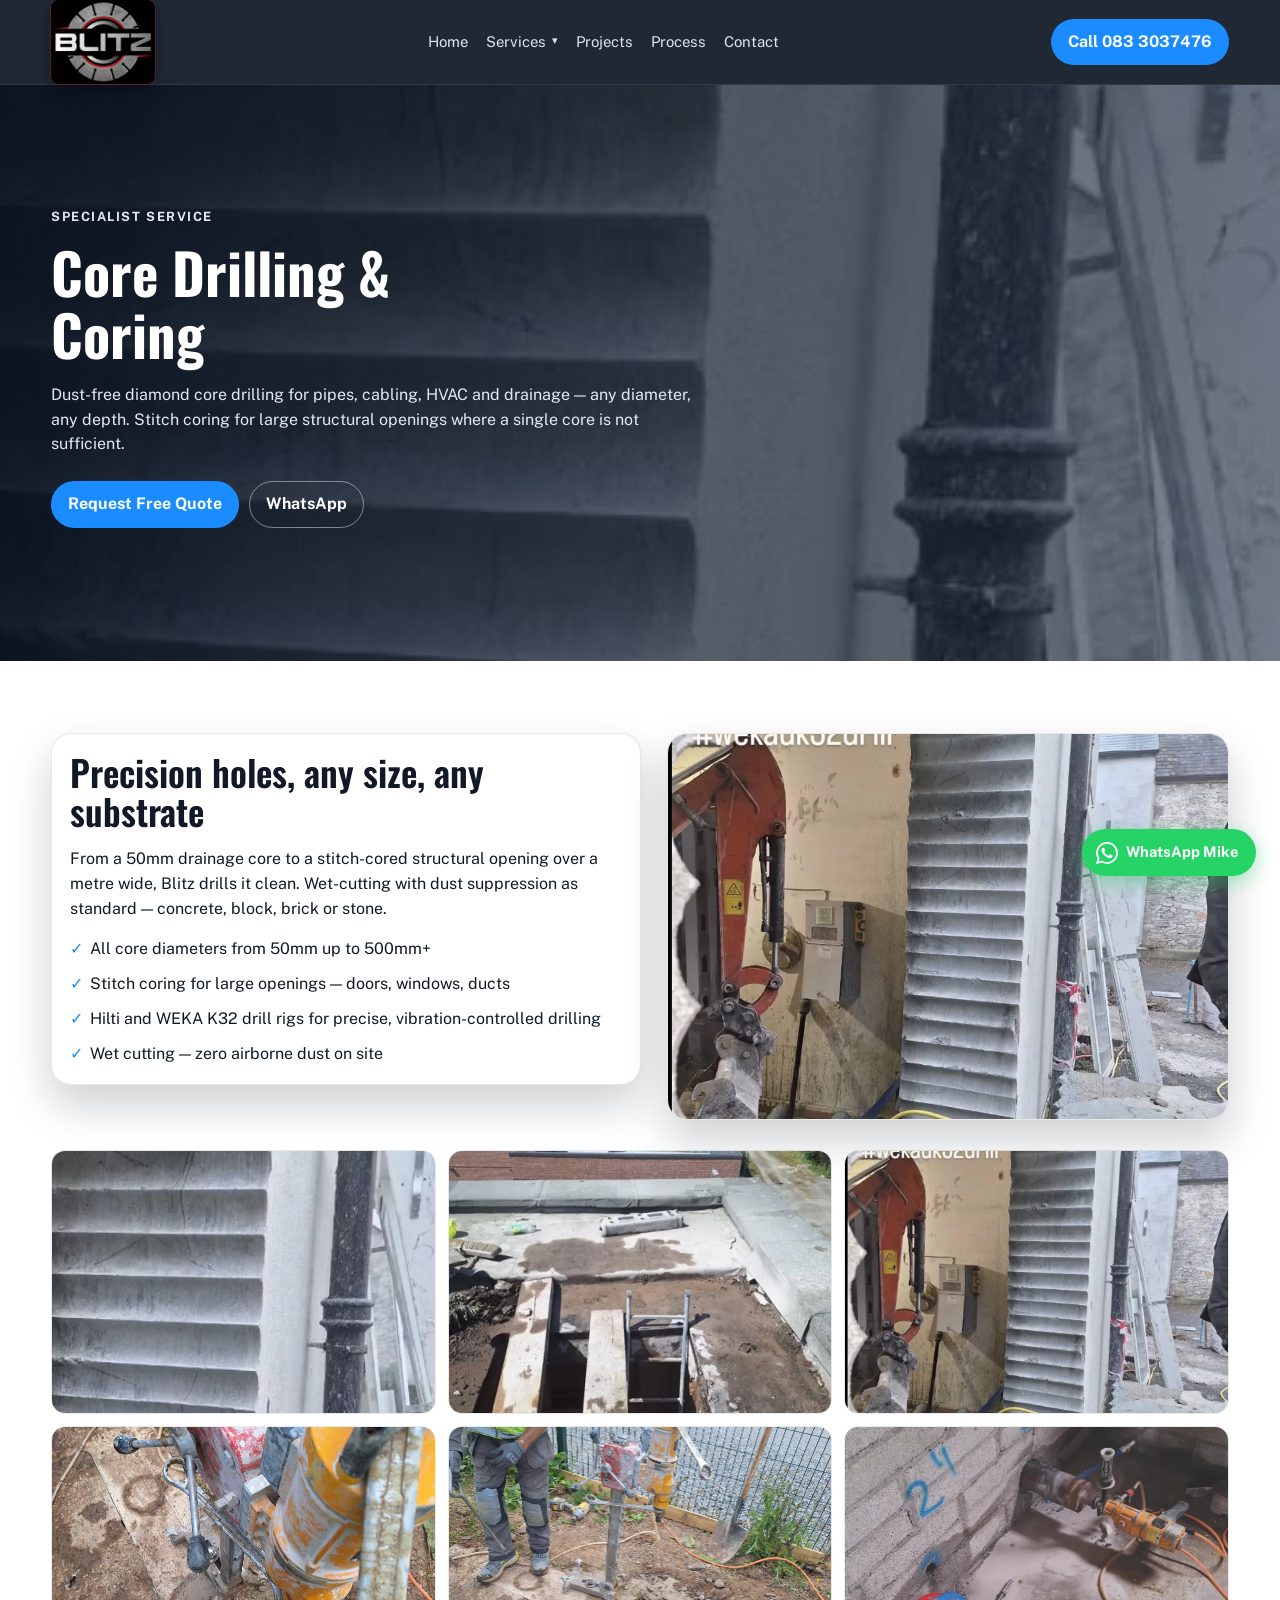
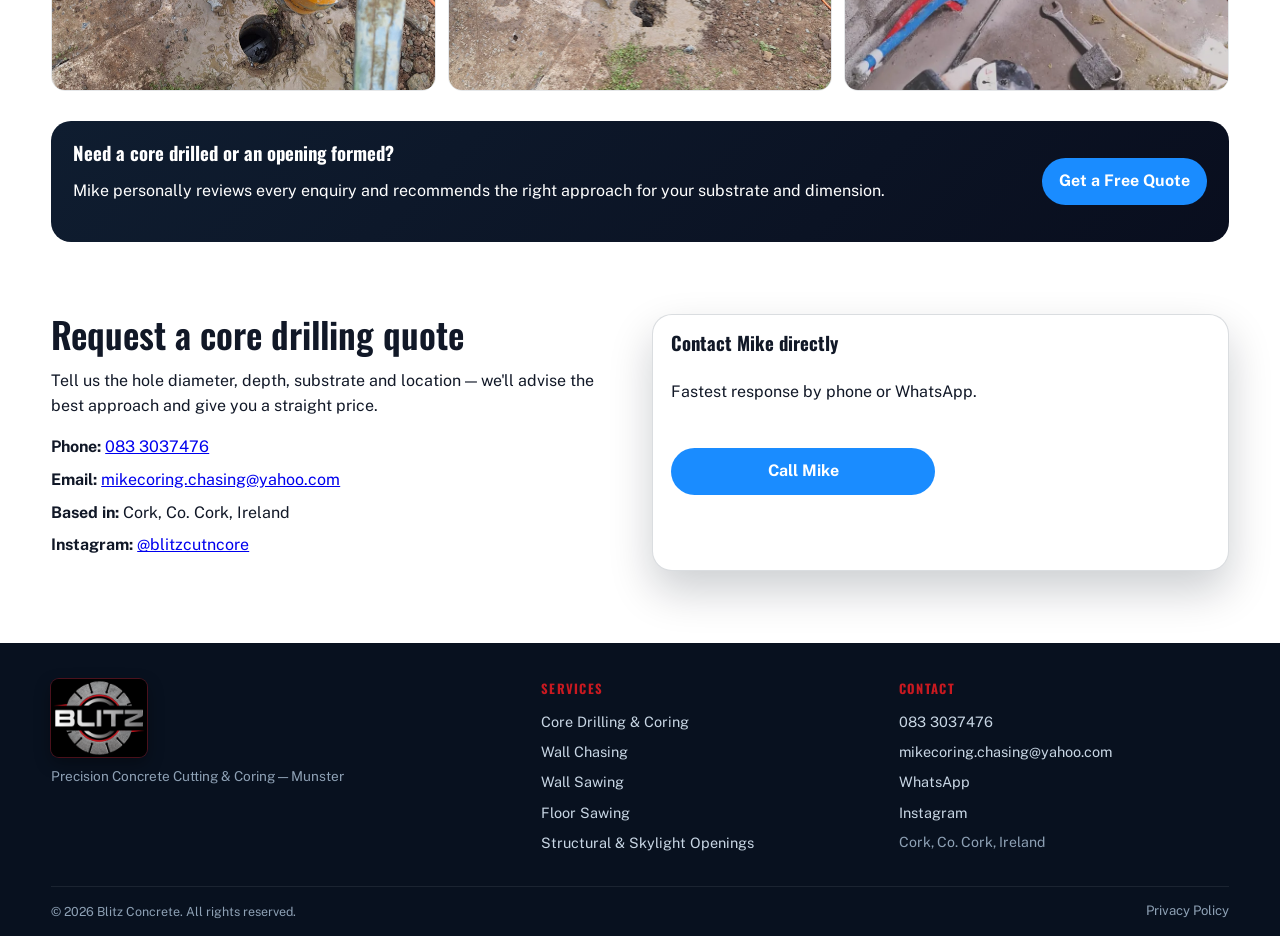
==== commit cdfc8f73: "insta handle" ====
--- a/core-drilling.html
+++ b/core-drilling.html
@@ -96,7 +96,7 @@
         <a class="mobile-icon-btn wa" href="https://wa.me/353833037476" target="_blank" rel="noopener" aria-label="WhatsApp Blitz">
           <svg xmlns="http://www.w3.org/2000/svg" viewBox="0 0 24 24" fill="currentColor" aria-hidden="true"><path d="M17.472 14.382c-.297-.149-1.758-.867-2.03-.967-.273-.099-.471-.148-.67.15-.197.297-.767.966-.94 1.164-.173.199-.347.223-.644.075-.297-.15-1.255-.463-2.39-1.475-.883-.788-1.48-1.761-1.653-2.059-.173-.297-.018-.458.13-.606.134-.133.298-.347.446-.52.149-.174.198-.298.298-.497.099-.198.05-.371-.025-.52-.075-.149-.669-1.612-.916-2.207-.242-.579-.487-.5-.669-.51-.173-.008-.371-.01-.57-.01-.198 0-.52.074-.792.372-.272.297-1.04 1.016-1.04 2.479 0 1.462 1.065 2.875 1.213 3.074.149.198 2.096 3.2 5.077 4.487.709.306 1.262.489 1.694.625.712.227 1.36.195 1.871.118.571-.085 1.758-.719 2.006-1.413.248-.694.248-1.289.173-1.413-.074-.124-.272-.198-.57-.347m-5.421 7.403h-.004a9.87 9.87 0 01-5.031-1.378l-.361-.214-3.741.982.998-3.648-.235-.374a9.86 9.86 0 01-1.51-5.26c.001-5.45 4.436-9.884 9.888-9.884 2.64 0 5.122 1.03 6.988 2.898a9.825 9.825 0 012.893 6.994c-.003 5.45-4.437 9.884-9.885 9.884m8.413-18.297A11.815 11.815 0 0012.05 0C5.495 0 .16 5.335.157 11.892c0 2.096.547 4.142 1.588 5.945L.057 24l6.305-1.654a11.882 11.882 0 005.683 1.448h.005c6.554 0 11.89-5.335 11.893-11.893a11.821 11.821 0 00-3.48-8.413z"/></svg>
         </a>
-        <a class="mobile-icon-btn" href="https://www.instagram.com/blitzcoring.chasing/" target="_blank" rel="noopener" aria-label="Instagram">
+        <a class="mobile-icon-btn" href="https://www.instagram.com/blitzcutncore/" target="_blank" rel="noopener" aria-label="Instagram">
           <svg xmlns="http://www.w3.org/2000/svg" viewBox="0 0 24 24" fill="none" aria-hidden="true"><rect x="3" y="3" width="18" height="18" rx="5" stroke="currentColor" stroke-width="1.8"/><circle cx="12" cy="12" r="4" stroke="currentColor" stroke-width="1.8"/><circle cx="17.3" cy="6.7" r="1.15" fill="currentColor"/></svg>
         </a>
         <button class="mobile-icon-btn menu mobile-menu-toggle js-mobile-menu-toggle" type="button" aria-expanded="false" aria-controls="main-navigation" aria-label="Menu">
@@ -186,7 +186,7 @@
             <li><strong>Phone:</strong> <a href="tel:+353833037476">083 3037476</a></li>
             <li><strong>Email:</strong> <a href="mailto:mikecoring.chasing@yahoo.com">mikecoring.chasing@yahoo.com</a></li>
             <li><strong>Based in:</strong> Cork, Co. Cork, Ireland</li>
-            <li><strong>Instagram:</strong> <a href="https://www.instagram.com/blitzcoring.chasing/" target="_blank" rel="noopener">@blitzcoring.chasing</a></li>
+            <li><strong>Instagram:</strong> <a href="https://www.instagram.com/blitzcutncore/" target="_blank" rel="noopener">@blitzcutncore</a></li>
           </ul>
         </div>
         <article class="contact-form" aria-label="Contact options">
@@ -196,7 +196,7 @@
             <a class="btn btn-solid" href="tel:+353833037476">Call Mike</a>
             <a class="btn btn-ghost" href="mailto:mikecoring.chasing@yahoo.com">Email Blitz</a>
             <a class="btn btn-ghost" href="https://wa.me/353833037476" target="_blank" rel="noopener">WhatsApp</a>
-            <a class="btn btn-ghost" href="https://www.instagram.com/blitzcoring.chasing/" target="_blank" rel="noopener">Instagram</a>
+            <a class="btn btn-ghost" href="https://www.instagram.com/blitzcutncore/" target="_blank" rel="noopener">Instagram</a>
           </div>
         </article>
       </div>
@@ -224,7 +224,7 @@
         <a href="tel:+353833037476">083 3037476</a>
         <a href="mailto:mikecoring.chasing@yahoo.com">mikecoring.chasing@yahoo.com</a>
         <a href="https://wa.me/353833037476" target="_blank" rel="noopener">WhatsApp</a>
-        <a href="https://www.instagram.com/blitzcoring.chasing/" target="_blank" rel="noopener">Instagram</a>
+        <a href="https://www.instagram.com/blitzcutncore/" target="_blank" rel="noopener">Instagram</a>
         <span class="footer-address">Cork, Co. Cork, Ireland</span>
       </div>
     </div>
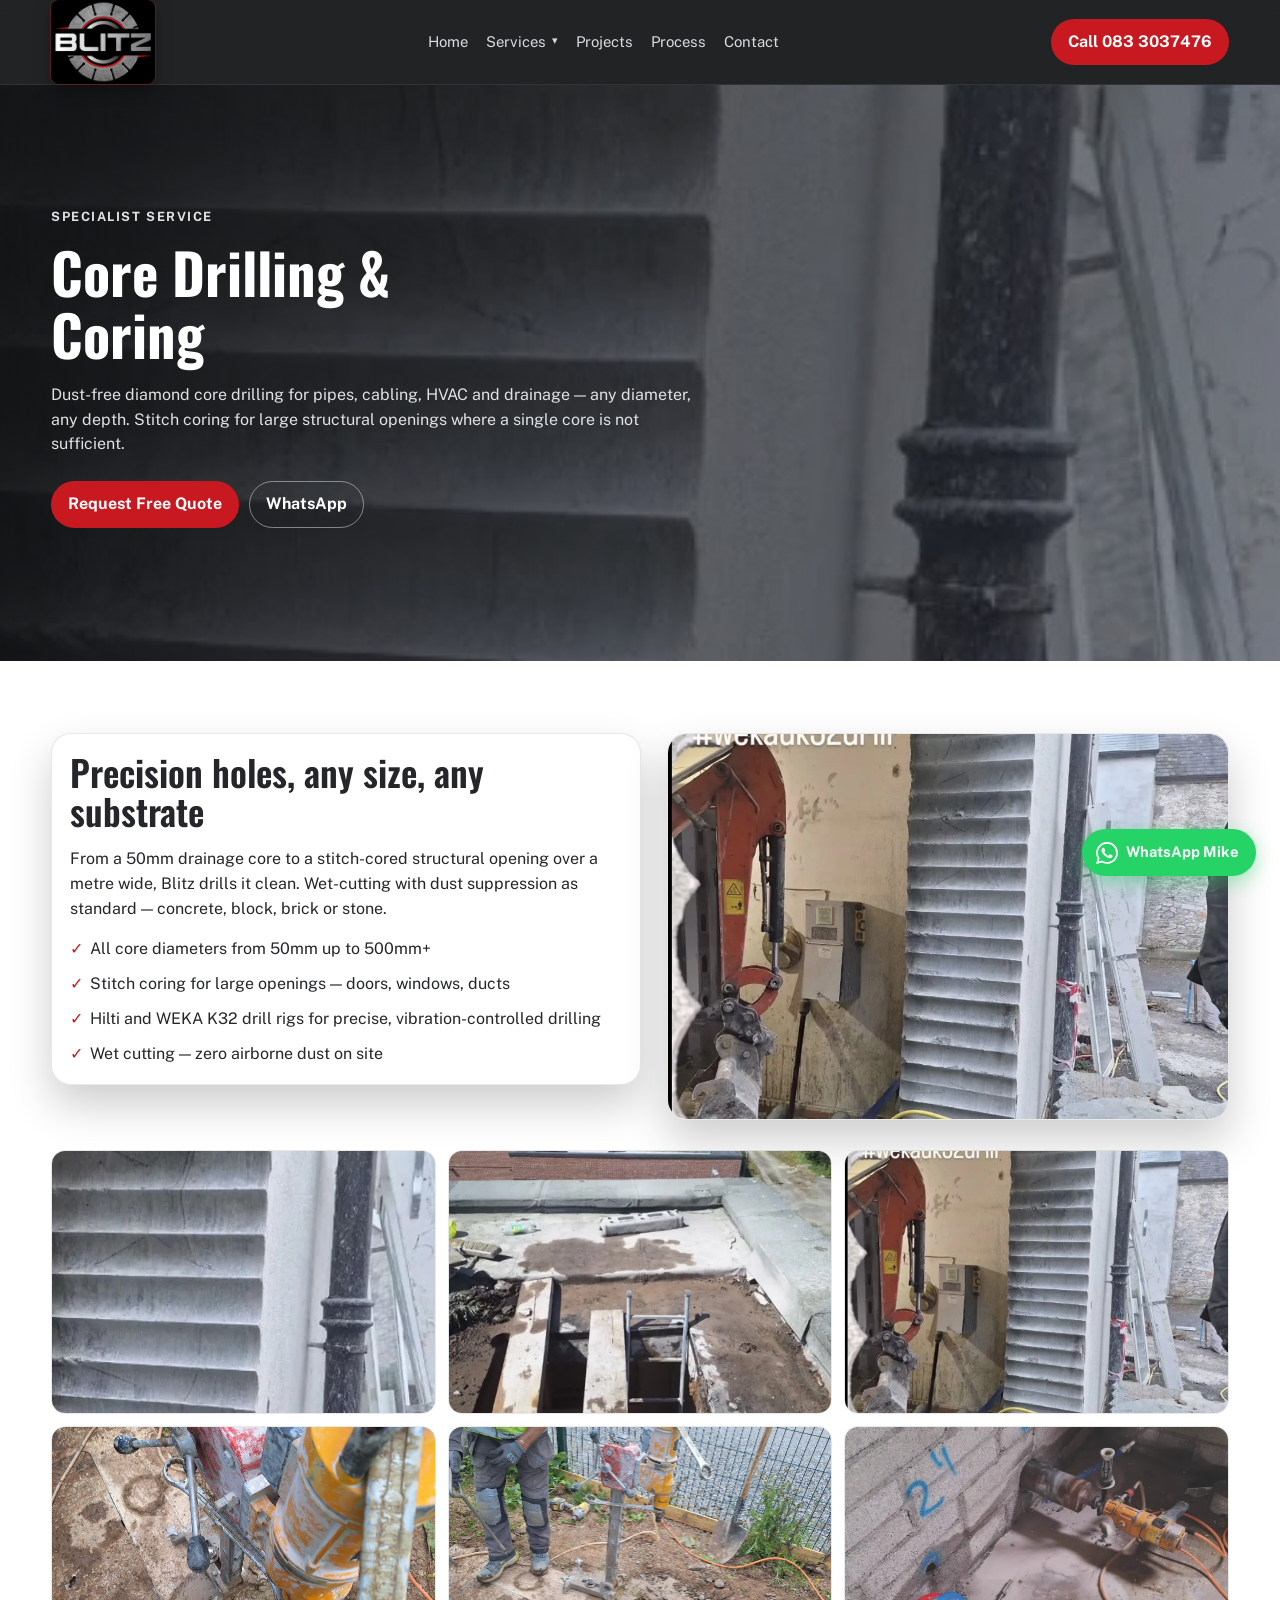
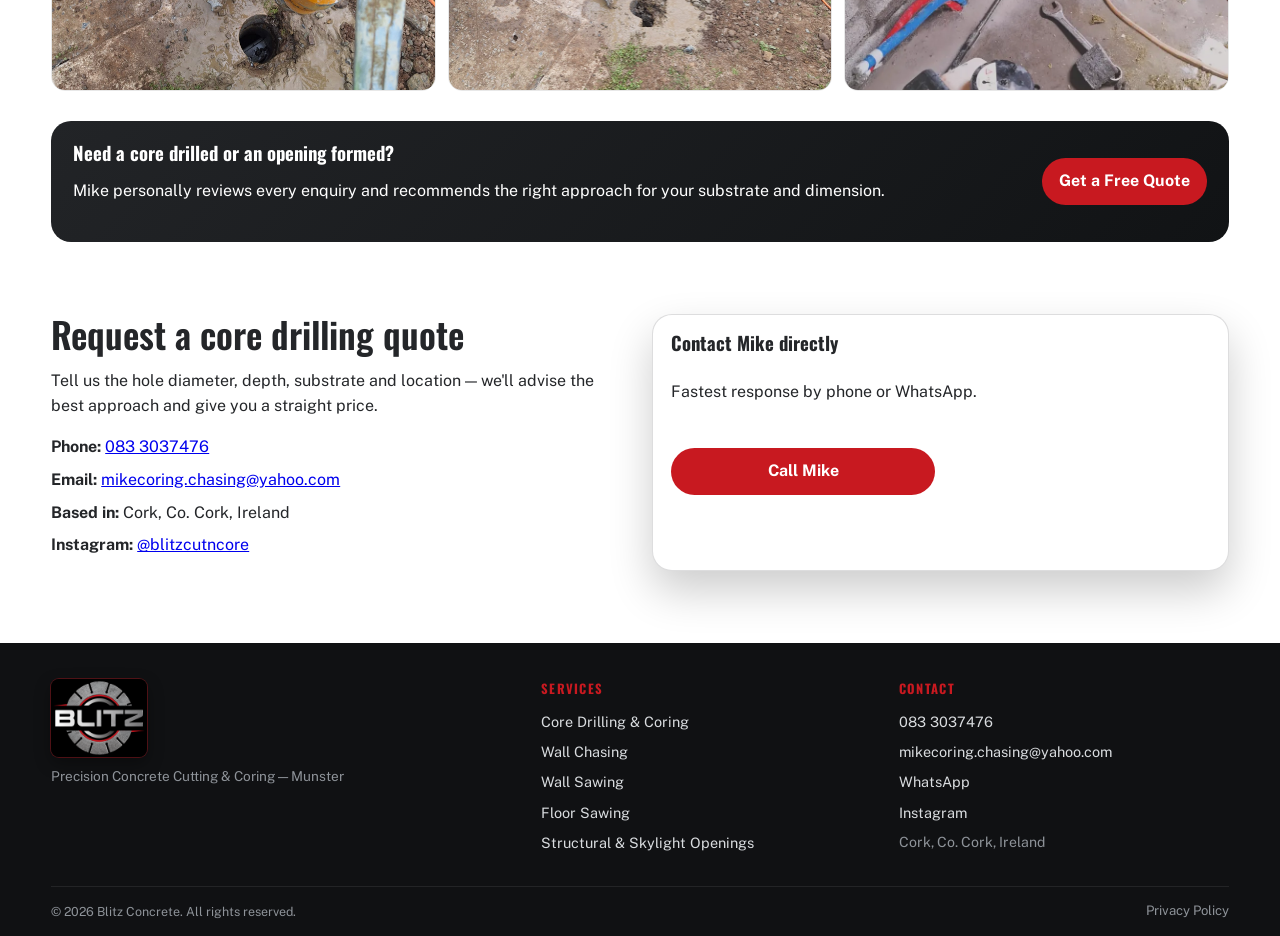
==== commit 6bb2eb7a: "Align website theme with logo colors Co-authored-by: Copilot <223556219+Copilot@users.noreply.github" ====
--- a/core-drilling.html
+++ b/core-drilling.html
@@ -5,7 +5,7 @@
   <meta name="viewport" content="width=device-width, initial-scale=1.0">
   <title>Core Drilling &amp; Coring | Blitz Concrete, Munster</title>
   <meta name="description" content="Dust-free diamond core drilling and stitch coring across Munster. Holes for pipes, cabling, HVAC and drainage — all diameters. Call Blitz: 083 3037476.">
-  <meta name="theme-color" content="#111827">
+  <meta name="theme-color" content="#101113">
   <link rel="canonical" href="https://www.blitzconcrete.ie/core-drilling.html">
   <meta property="og:title" content="Core Drilling &amp; Coring | Blitz Concrete, Munster">
   <meta property="og:description" content="Dust-free diamond core drilling and stitch coring across Munster. Holes for pipes, cabling, HVAC and drainage — all diameters. Call Blitz: 083 3037476.">
--- a/service-pages.css
+++ b/service-pages.css
@@ -1,16 +1,15 @@
 :root {
-  --navy-950: #09111e;
-  --navy-900: #111827;
-  --navy-800: #1a2535;
-  --slate-100: #edf2f7;
-  --slate-300: #b9c7d6;
+  --charcoal-950: #101113;
+  --charcoal-900: #242629;
+  --charcoal-800: #414449;
+  --slate-100: #f1f2f3;
+  --slate-300: #d9dcdf;
   --white:  #ffffff;
-  --blue:   #1a8cff;
   --red:    #c81920;
   --radius-lg: 20px;
   --radius-md: 14px;
   --maxw: 1180px;
-  --shadow: 0 20px 44px rgba(7, 17, 30, 0.2);
+  --shadow: 0 20px 44px rgba(0, 0, 0, 0.2);
 }
 
 * { box-sizing: border-box; }
@@ -18,8 +17,8 @@
 
 body {
   font-family: "Public Sans", "Segoe UI", sans-serif;
-  background: #f7fafc;
-  color: var(--navy-900);
+  background: #f4f4f2;
+  color: var(--charcoal-900);
   line-height: 1.55;
 }
 
@@ -33,7 +32,7 @@
   top: 0;
   z-index: 50;
   backdrop-filter: blur(8px);
-  background: rgba(8, 17, 31, 0.9);
+  background: rgba(16, 17, 19, 0.92);
   border-bottom: 1px solid rgba(255, 255, 255, 0.08);
 }
 
@@ -52,14 +51,14 @@
 .desktop-nav { display: flex; gap: 18px; }
 .menu-group { position: relative; }
 .menu-parent { display: inline-flex; align-items: center; gap: 6px; }
-.menu-parent::after { content: "\25BE"; font-size: 0.7rem; color: #dce7f2; }
+.menu-parent::after { content: "\25BE"; font-size: 0.7rem; color: #d9dcdf; }
 
 .mega-menu {
   position: absolute;
   top: calc(100% + 10px);
   left: 0;
   width: min(410px, 70vw);
-  background: rgba(8, 17, 31, 0.98);
+  background: rgba(16, 17, 19, 0.98);
   border: 1px solid rgba(255, 255, 255, 0.16);
   border-radius: 14px;
   box-shadow: 0 18px 34px rgba(2, 7, 14, 0.4);
@@ -76,7 +75,7 @@
 .menu-group:hover .mega-menu, .menu-group:focus-within .mega-menu {
   opacity: 1; visibility: visible; transform: translateY(0);
 }
-.desktop-nav a { color: #dce7f2; text-decoration: none; font-size: 0.93rem; }
+.desktop-nav a { color: #d9dcdf; text-decoration: none; font-size: 0.93rem; }
 .desktop-nav a:hover, .desktop-nav a.active { color: #fff; }
 
 /* ── Buttons ─────────────────────────────────────── */
@@ -92,8 +91,8 @@
   transition: transform 0.2s ease, background 0.2s ease;
 }
 .btn:hover { transform: translateY(-1px); }
-.btn-solid { background: var(--blue); color: #fff; }
-.btn-solid:hover { background: #1070d0; }
+.btn-solid { background: var(--red); color: #fff; }
+.btn-solid:hover { background: #a51218; }
 .btn-ghost { border-color: rgba(255, 255, 255, 0.44); color: #fff; }
 .btn-ghost:hover { background: rgba(255, 255, 255, 0.12); }
 
@@ -117,7 +116,7 @@
   content: "";
   position: absolute;
   inset: 0;
-  background: linear-gradient(105deg, rgba(8, 17, 31, 0.92) 10%, rgba(8, 17, 31, 0.65) 52%, rgba(8, 17, 31, 0.45) 100%);
+  background: linear-gradient(105deg, rgba(16, 17, 19, 0.92) 10%, rgba(16, 17, 19, 0.65) 52%, rgba(16, 17, 19, 0.45) 100%);
 }
 .hero-content {
   position: relative;
@@ -139,7 +138,7 @@
 h1 { margin-top: 14px; font-size: clamp(2rem, 4.4vw, 3.8rem); max-width: 14ch; font-weight: 700; }
 h2 { font-size: clamp(1.5rem, 2.8vw, 2.6rem); font-weight: 600; }
 
-.hero p { max-width: 64ch; margin-top: 18px; color: #dfebf7; }
+.hero p { max-width: 64ch; margin-top: 18px; color: #e0e1e2; }
 .hero-actions { margin-top: 24px; display: flex; gap: 10px; flex-wrap: wrap; }
 
 /* ── Sections ────────────────────────────────────── */
@@ -149,7 +148,7 @@
 
 .card {
   background: #fff;
-  border: 1px solid rgba(11, 29, 51, 0.1);
+  border: 1px solid rgba(30, 32, 35, 0.1);
   border-radius: var(--radius-lg);
   box-shadow: var(--shadow);
   overflow: hidden;
@@ -162,7 +161,7 @@
 
 .bullets { list-style: none; padding: 0; margin: 16px 0 0; display: grid; gap: 10px; }
 .bullets li { position: relative; padding-left: 20px; }
-.bullets li::before { content: "\2713"; color: var(--blue); position: absolute; left: 0; }
+.bullets li::before { content: "\2713"; color: var(--red); position: absolute; left: 0; }
 
 .gallery-grid { margin-top: 20px; display: grid; grid-template-columns: repeat(3, 1fr); gap: 12px; }
 .gallery-grid img,
@@ -173,16 +172,16 @@
   object-fit: cover;
   object-position: center;
   border-radius: var(--radius-md);
-  border: 1px solid rgba(11, 29, 51, 0.1);
+  border: 1px solid rgba(30, 32, 35, 0.1);
   transition: transform 0.2s ease, box-shadow 0.2s ease;
 }
 .gallery-grid picture { display: block; }
 .gallery-grid .gallery-thumb { cursor: zoom-in; }
-.gallery-grid .gallery-thumb:hover { transform: scale(1.03); box-shadow: 0 10px 24px rgba(8, 17, 31, 0.25); position: relative; z-index: 1; }
+.gallery-grid .gallery-thumb:hover { transform: scale(1.03); box-shadow: 0 10px 24px rgba(0, 0, 0, 0.25); position: relative; z-index: 1; }
 
 /* ── Quote band ──────────────────────────────────── */
 .quote-band {
-  background: linear-gradient(135deg, #0f1d30, #090e1e);
+  background: linear-gradient(135deg, #222427, #111315);
   color: #fff;
   border-radius: var(--radius-lg);
   padding: 22px;
@@ -200,7 +199,7 @@
 .contact-actions .btn { width: 100%; }
 .contact-form {
   background: #fff;
-  border: 1px solid rgba(11, 29, 51, 0.15);
+  border: 1px solid rgba(30, 32, 35, 0.15);
   border-radius: var(--radius-lg);
   box-shadow: var(--shadow);
   padding: 18px;
@@ -209,19 +208,19 @@
 }
 .contact-form label { font-weight: 600; font-size: 0.92rem; }
 .contact-form input, .contact-form select, .contact-form textarea {
-  border: 1px solid rgba(11, 29, 51, 0.25);
+  border: 1px solid rgba(30, 32, 35, 0.25);
   border-radius: 10px;
   padding: 10px 12px;
   font: inherit;
 }
 .contact-form input:focus, .contact-form select:focus, .contact-form textarea:focus {
-  outline: 2px solid rgba(26, 140, 255, 0.45);
-  border-color: var(--blue);
-}
-.upload-note, .form-note { font-size: 0.9rem; color: #31506d; }
+  outline: 2px solid rgba(200, 25, 32, 0.45);
+  border-color: var(--red);
+}
+.upload-note, .form-note { font-size: 0.9rem; color: #4c5156; }
 
 /* ── Footer ───────────────────────────────────────── */
-.site-footer { background: #08111f; color: #d2dee8; padding: 36px 0 0; }
+.site-footer { background: #101113; color: #d9dcdf; padding: 36px 0 0; }
 
 .footer-inner {
   display: grid;
@@ -234,7 +233,7 @@
 .footer-brand-col { display: flex; flex-direction: column; gap: 10px; }
 .footer-brand { display: inline-flex; align-items: center; }
 .footer-brand img { width: clamp(70px, 9vw, 96px); height: auto; display: block; border-radius: 8px; box-shadow: 0 0 0 1px rgba(200, 25, 32, 0.35), 0 6px 16px rgba(0, 0, 0, 0.35); }
-.footer-tagline { font-size: 0.85rem; color: #8ea1b5; margin: 0; line-height: 1.45; }
+.footer-tagline { font-size: 0.85rem; color: #8e9399; margin: 0; line-height: 1.45; }
 
 .footer-services-col,
 .footer-contact-col { display: flex; flex-direction: column; gap: 8px; }
@@ -249,10 +248,10 @@
   margin: 0 0 4px;
 }
 
-.site-footer a { color: #c8d6e4; text-decoration: none; font-size: 0.9rem; }
+.site-footer a { color: #d9dcdf; text-decoration: none; font-size: 0.9rem; }
 .site-footer a:hover { color: #fff; }
 
-.footer-address { font-size: 0.88rem; color: #8ea1b5; }
+.footer-address { font-size: 0.88rem; color: #8e9399; }
 
 .footer-bottom {
   display: flex;
@@ -262,8 +261,8 @@
   gap: 16px;
   flex-wrap: wrap;
 }
-.footer-bottom p { font-size: 0.78rem; color: #8ea1b5; margin: 0; }
-.footer-bottom a { font-size: 0.82rem; color: #8ea1b5; }
+.footer-bottom p { font-size: 0.78rem; color: #8e9399; margin: 0; }
+.footer-bottom a { font-size: 0.82rem; color: #8e9399; }
 .footer-bottom a:hover { color: #fff; }
 
 /* ── Floating WhatsApp ────────────────────────────── */
@@ -360,7 +359,7 @@
     display: none;
     position: absolute;
     top: calc(100% + 10px); left: 4vw; right: 4vw;
-    background: rgba(8, 17, 31, 0.98);
+    background: rgba(16, 17, 19, 0.98);
     border: 1px solid rgba(255,255,255,0.18);
     border-radius: 14px;
     box-shadow: 0 18px 30px rgba(2,7,14,0.42);
